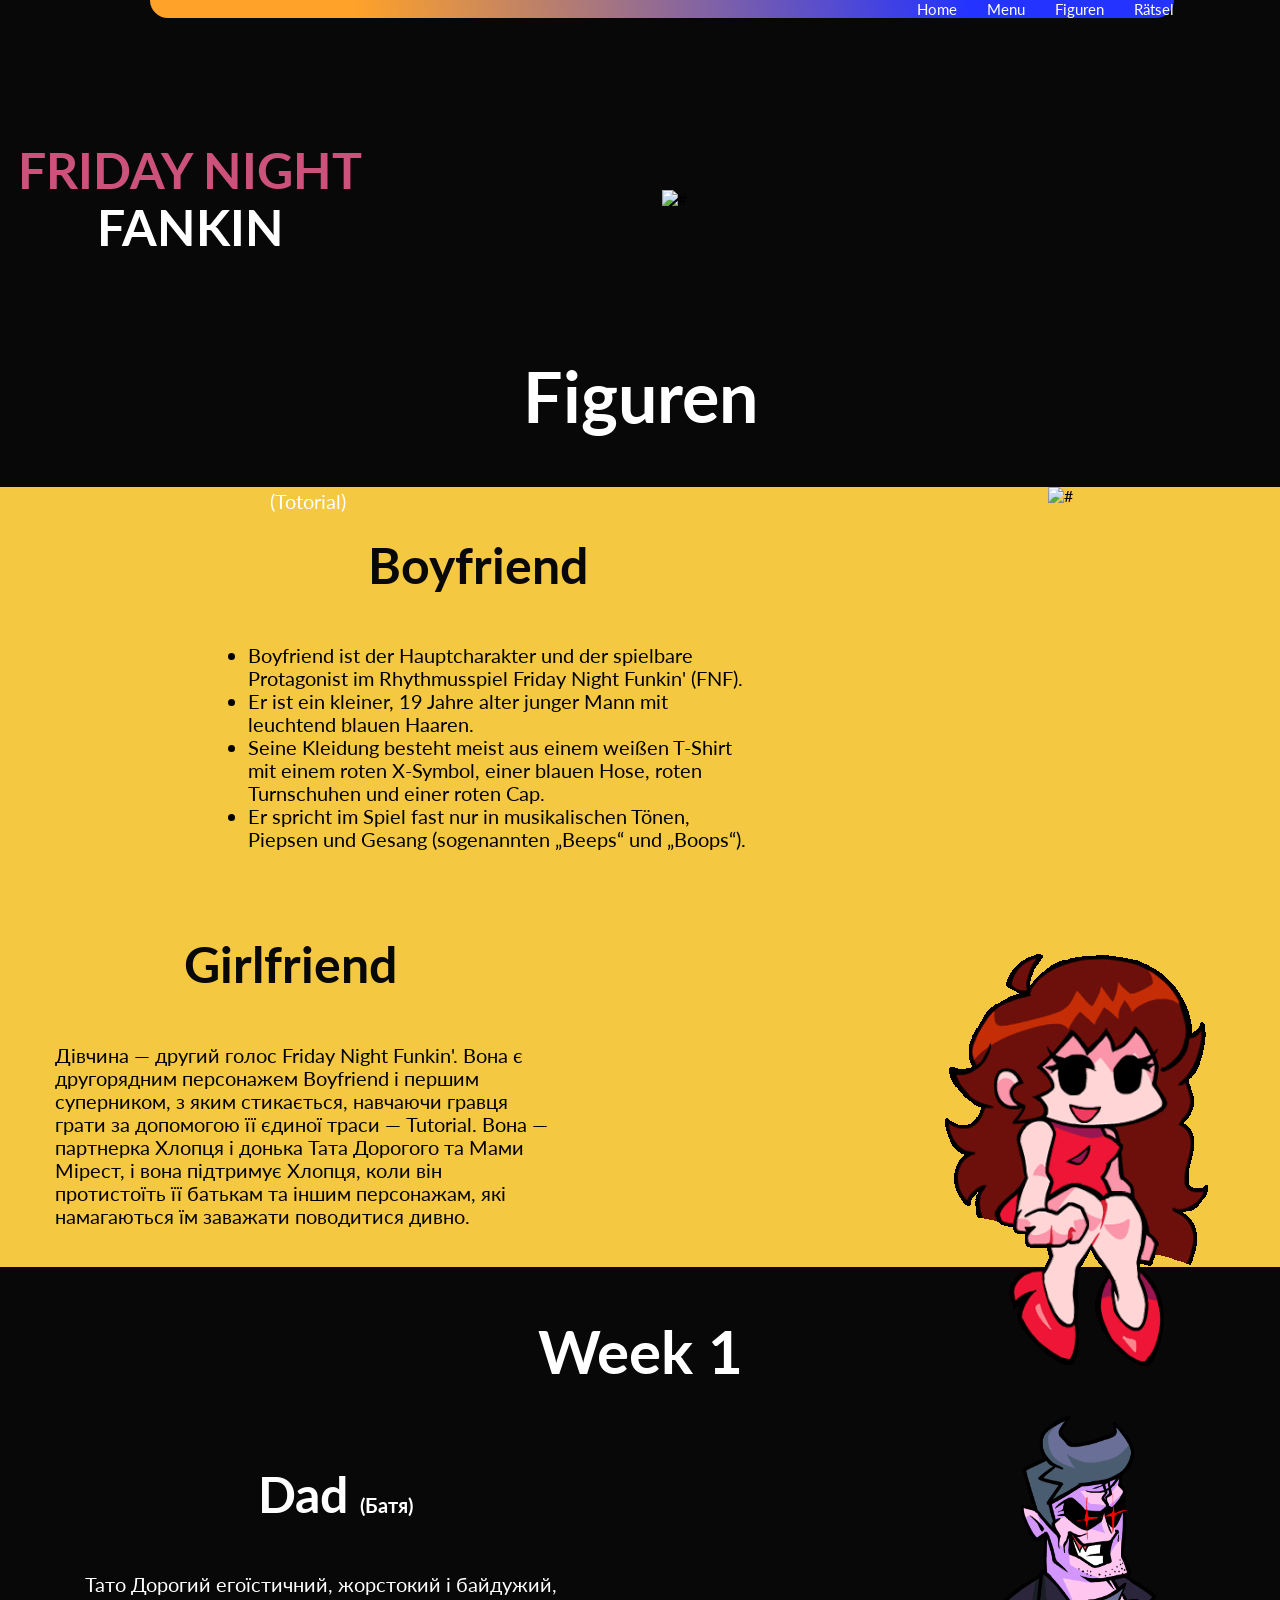
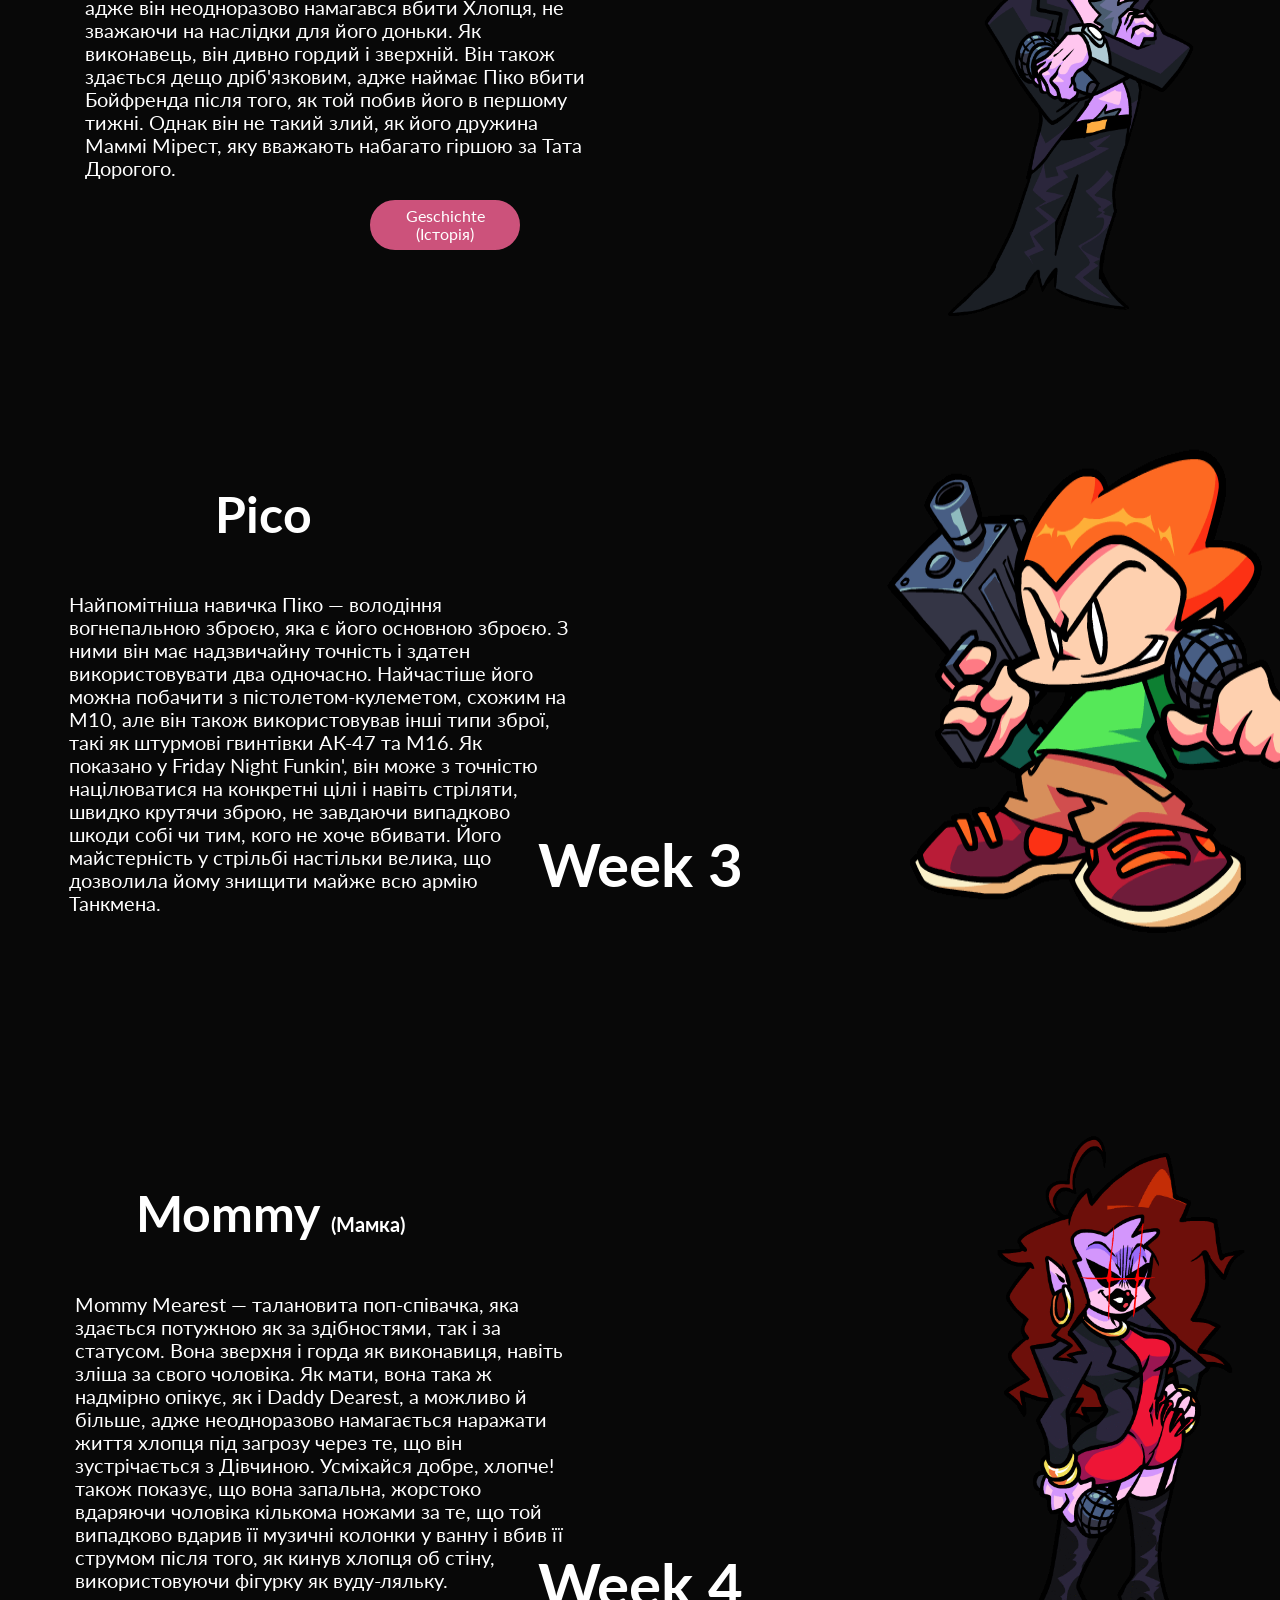
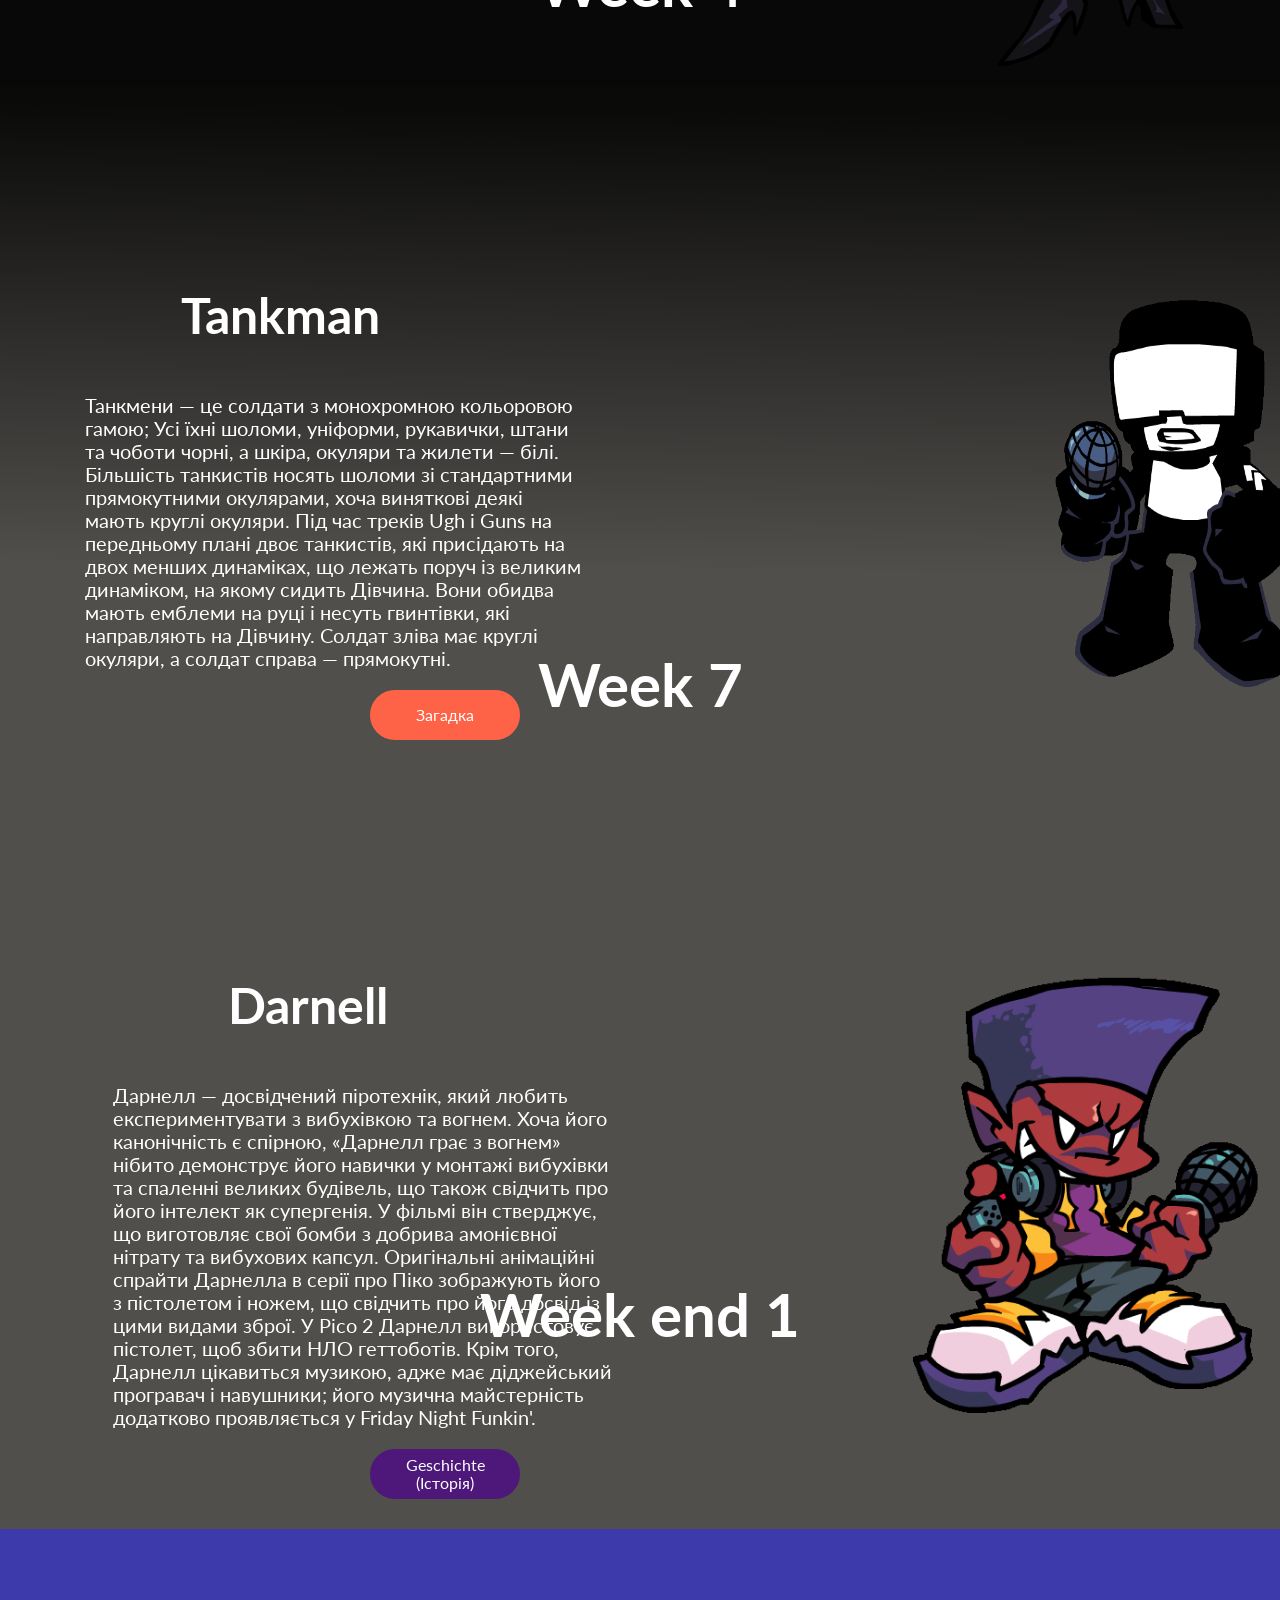
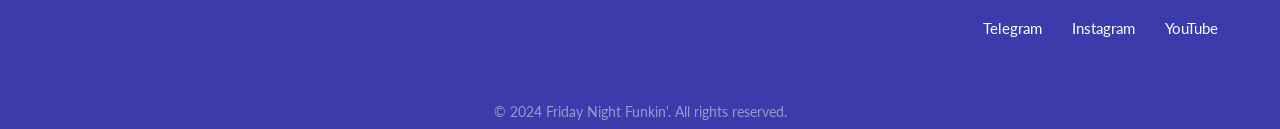
==== index.html @ ba5d9f7e "first commit" ====
<!DOCTYPE html>
<html lang="en">

<head>
  <meta charset="UTF-8">
  <meta name="viewport" content="width=device-width, initial-scale=1.0">
  <title>FNF</title>
  <link rel="stylesheet" href="https://cdnjs.cloudflare.com/ajax/libs/modern-normalize/3.0.1/modern-normalize.css"
    integrity="sha512-gnAN+RgTMylunXI7AMg+PtcUGpKZFkZJoFIkAWvdPFRrFJz3p2tx4+9xbjILRfN7CzoViMgS8vSf06fSQzWZjA=="
    crossorigin="anonymous" referrerpolicy="no-referrer">
  <link rel="stylesheet" href="style.css">
  <link rel="icon"
    href="img/Gfboombox - Girlfriend - Funkipedia, the Friday Night Funkin' wiki_files/GirlfriendIcon.png">
  <link rel="preconnect" href="https://fonts.googleapis.com">
  <link rel="preconnect" href="https://fonts.gstatic.com" crossorigin>
  <link
    href="https://fonts.googleapis.com/css2?family=Lato:ital,wght@0,100;0,300;0,400;0,700;0,900;1,100;1,300;1,400;1,700;1,900&display=swap"
    rel="stylesheet">
  <link rel="preconnect" href="https://fonts.googleapis.com">
  <link rel="preconnect" href="https://fonts.gstatic.com" crossorigin>
</head>

<body>
  <main>
    <img
      src="https://thumb.wikimedia.org/wikipedia/en/thumb/d/d2/Friday_Night_Funkin%27_logo.svg/250px-Friday_Night_Funkin%27_logo.svg.png?utm_source=en.wikipedia.org&utm_campaign=parser&utm_content=thumbnail"
      alt="" width="150px">
    <nav>
      <ul class="menu">
        <li><a href="#!">Home</a></li>
        <li><a href="#!">Menu</a></li>
        <li><a href="#!">Figuren</a></li>
        <li><a href="#!">Rätsel</a></li>
      </ul>
    </nav>
  </main>

  <header>
    <section class="sec1">
      <div>
        <h1><span>FRIDAY NIGHT</span> <br>FANKIN</h1>
        <p>(Totorial)</p>
      </div>
      <img src="https://i.pinimg.com/736x/4a/98/b3/4a98b312bff488c0f1301dca847290d3.jpg" alt="#">
    </section>
    <h2 class="hh2">Figuren</h2>
    <section class="sec2">
      <div>
        <h3>Boyfriend</h3>
        <ul>
          <li>Boyfriend ist der Hauptcharakter und der spielbare Protagonist im Rhythmusspiel Friday Night Funkin'
            (FNF).</li>
          <li>Er ist ein kleiner, 19 Jahre alter junger Mann mit leuchtend blauen Haaren.</li>
          <li>Seine Kleidung besteht meist aus einem weißen T-Shirt mit einem roten X-Symbol, einer blauen Hose, roten
            Turnschuhen und einer roten Cap.</li>
          <li>Er spricht im Spiel fast nur in musikalischen Tönen, Piepsen und Gesang (sogenannten „Beeps“ und „Boops“).
          </li>
        </ul>
      </div>
      <img src="https://i.pinimg.com/originals/0d/db/f0/0ddbf05b19a7dd3d62a150735cc78f16.gif" alt="#">
    </section>
    <section class="girl">
      <div>
        <h3> Girlfriend</h3>
        <p>Дівчина — другий голос Friday Night Funkin'.
          Вона є другорядним персонажем Boyfriend і першим суперником,
          з яким стикається, навчаючи гравця грати за допомогою її єдиної траси —
          Tutorial. Вона — партнерка Хлопця і донька Тата Дорогого та Мами Мірест, і вона підтримує
          Хлопця, коли він протистоїть її батькам та іншим персонажам, які намагаються їм заважати поводитися дивно.</p>
      </div>
      <img src="img/Gfboombox - Girlfriend - Funkipedia, the Friday Night Funkin' wiki_files/300px-GFSpaghettiIdle.gif"
        alt="#">
    </section>
    <h2 class="hh22">Week 1</h2>
    <section class="sec3">
      <div>
        <h3> Dad <span>(Батя)</span></h3>
        <p>Тато Дорогий егоїстичний, жорстокий і байдужий, адже він неодноразово намагався вбити Хлопця,
          не зважаючи на наслідки для його доньки. Як виконавець, він дивно гордий і зверхній. Він також здається дещо
          дріб'язковим, адже наймає Піко вбити Бойфренда після того, як той побив його в першому тижні. Однак він не
          такий злий,
          як його дружина Маммі Мірест, яку вважають набагато гіршою за Тата Дорогого. </p>
        <button id="open">Geschichte <br>(Історія)</button>
      </div>
      <img src="img/Daddy_Dearest,_the_ex-rockstar.gif" alt="#">
    </section>

    <section class="sec4">
      <h2>Week 3</h2>
      <div>
        <h3>Pico</h3>
        <p>Найпомітніша навичка Піко — володіння вогнепальною зброєю, яка є його основною зброєю.
          З ними він має надзвичайну точність і здатен використовувати два одночасно. Найчастіше його можна
          побачити з пістолетом-кулеметом, схожим на M10, але він також використовував інші типи зброї, такі як
          штурмові гвинтівки АК-47 та М16. Як показано у Friday Night Funkin', він може з точністю націлюватися на
          конкретні цілі і навіть стріляти, швидко крутячи зброю, не завдаючи випадково шкоди собі чи тим, кого не хоче
          вбивати.
          Його майстерність у стрільбі настільки велика, що дозволила йому знищити майже всю армію Танкмена.</p>
      </div>
      <img src="img/Pico_Newgrounds.gif" alt="#">
    </section>
    <section class="sec5">
      <h2>Week 4</h2>
      <div>
        <h3> Mommy <span>(Мамка)</span></h3>
        <p>Mommy Mearest — талановита поп-співачка, яка здається потужною як за здібностями, так і за статусом.
          Вона зверхня і горда як виконавиця, навіть зліша за свого чоловіка. Як мати, вона така ж надмірно опікує,
          як і Daddy Dearest, а можливо й більше, адже неодноразово намагається наражати життя хлопця під загрозу через
          те,
          що він зустрічається з Дівчиною. Усміхайся добре, хлопче! також показує, що вона запальна, жорстоко вдаряючи
          чоловіка кількома ножами за те, що той випадково вдарив її музичні колонки
          у ванну і вбив її струмом після того, як кинув хлопця об стіну, використовуючи фігурку як вуду-ляльку.</p>
      </div>
      <img src="img/The_Mom.gif" alt="#">
    </section>

    <section class="sec6">
      <h2>Week 7</h2>
      <div>
        <h3>Tankman</h3>
        <p>Танкмени — це солдати з монохромною кольоровою гамою; Усі їхні шоломи, уніформи, рукавички, штани та
          чоботи чорні, а шкіра, окуляри та жилети — білі. Більшість танкистів носять шоломи зі стандартними
          прямокутними
          окулярами, хоча виняткові деякі мають круглі окуляри.

          Під час треків Ugh і Guns на передньому плані двоє танкистів, які присідають на двох менших динаміках, що
          лежать
          поруч із великим динаміком, на якому сидить Дівчина. Вони обидва мають емблеми на руці і
          несуть гвинтівки, які направляють на Дівчину. Солдат зліва має круглі окуляри, а солдат справа — прямокутні.
        </p>
        <button id="open2">Загадка</button>
      </div>
      <img src="img/tankman.gif" alt="#">
    </section>

    <section class="sec7">
      <h2>Week end 1</h2>
      <div>
        <h3>Darnell</h3>
        <p>Дарнелл — досвідчений піротехнік, який любить експериментувати з вибухівкою та вогнем.
          Хоча його канонічність є спірною, «Дарнелл грає з вогнем» нібито демонструє його навички у монтажі
          вибухівки та спаленні великих будівель, що також свідчить про його інтелект як супергенія.
          У фільмі він стверджує, що виготовляє свої бомби з добрива амонієвної нітрату та вибухових капсул.

          Оригінальні анімаційні спрайти Дарнелла в серії про Піко зображують його з пістолетом і ножем,
          що свідчить про його досвід із цими видами зброї. У Pico 2 Дарнелл використовує пістолет, щоб збити НЛО
          геттоботів.
          Крім того, Дарнелл цікавиться музикою, адже має діджейський програвач і навушники; його музична майстерність
          додатково
          проявляється у Friday Night Funkin'.</p>
        <button id="open3">Geschichte <br>(Історія)</button>
      </div>
      <img src="img/Darnell_idle.gif" alt="#">
    </section>

    <button class="btn11" id="open4"><img src="	https://cdn-icons-png.flaticon.com/512/513/513192.png" alt="Telafon" width="50px"></button>
  </header>

  <footer>
    <div class="footer">
      <img
      src="https://thumb.wikimedia.org/wikipedia/en/thumb/d/d2/Friday_Night_Funkin%27_logo.svg/250px-Friday_Night_Funkin%27_logo.svg.png?utm_source=en.wikipedia.org&utm_campaign=parser&utm_content=thumbnail"
      alt="" width="120px">
      <nav><a href="https://t.me/Atem02">Telegram</a>
      <a href="https://www.instagram.com/art._.gitar/">Instagram</a>
      <a href="https://www.youtube.com/@Art-gitar">YouTube</a></nav>
      <p>© 2024 Friday Night Funkin'. All rights reserved.</p>
    </div>
  </footer>

  <div class="modal" id="modal">
    <button class="butX" id="close"><img src="img/x.png" alt="#"></button>
    <h3>Geschichte</h3>
    <p>Daddy Dearest erfährt, dass seine Tochter Girlfriend kurz davor war, mit
      ihrem neuen Freund Boyfriend Sex zu haben. Allerdings billigt er nicht, dass die beiden zusammen sind,
      also stoppt er sie, bevor sie miteinander ausgehen können. Als ehemaliger Rockstar fordert er Boyfriend
      zu einem Rap-Battle heraus, das dieser sofort annimmt. Der Vater wird schließlich besiegt, und das Paar verlässt
      die Hauptbühne. Doch Daddy Dearests böswillige Absichten hören dort nicht auf, denn in Woche 3 engagiert er Pico,
      Nene und Darnell als Auftragskiller und befiehlt ihnen, Boyfriend als Rache für seine Niederlage zu töten.
      Allerdings gab er ihnen nur den Standort ihres Ziels, ohne ihnen zu sagen, wen sie töten mussten. Pico geht zum
      Ort,
      und zu seiner Überraschung stellt sich heraus, dass das Ziel Boyfriend ist, sein Ex-Freund. Anstatt seiner Aufgabe
      zu folgen, beschließt Pico, mit Boyfriend zu rap-Battlen, so wie sie es früher getan haben.
      In Woche 5 sind Freund und Freundin ins Einkaufszentrum gegangen, um den Weihnachtsmann im Einkaufszentrum zu
      treffen.
      Daddy Dearest erfährt diese Nachricht und nimmt den Weihnachtsmann im Einkaufszentrum als Geisel, um ihn daran zu
      hindern, zu petzen, und nimmt seinen Thron für sich und seine Frau Mommy Mearest an sich. [6] Als das Duo ankommt,
      fordern Daddy Dearest und seine Frau Boyfriend erneut zu einem weiteren Rap-Battle heraus, bevor sie schließlich
      durch Monster als Boyfriends Gegner ersetzt werden.

      In Woche 6 fängt Daddy Dearest Freund und Freundin in ein Dating-Spiel, während sie zusammen abhängen, vermutlich
      als
      ein weiterer Mordversuch auf Boyfriend. Spirit enthüllt außerdem, dass Daddy Dearest ihn vor einigen Jahren im
      Spiel
      gefangen hat und viele andere Menschen auf ähnliche Weise leiden ließ. Aus diesem Grund schwört er, aus dem Spiel
      auszusteigen und die Körper von Freund und Freundin "auszuleihen", um sich an Daddy Dearest zu rächen und alle
      anderen
      zu rächen, die mit ihm festsitzen.

      Kurz vor den Ereignissen von Woche 7 tricksen Daddy Dearest und Mommy Mearest Boyfriend und Girlfriend
      aus, damit sie in einen Urlaub fliegen, was sich als ein weiterer Versuch herausstellt, Boyfriend zu eliminieren.
      Das Flugzeug stürzt jedoch nach den Ereignissen eines unbenannten kommenden Levels ab, und Freund und Freundin
      landen
      auf dem Schlachtfeld der Panzerfahrer. Es stellte sich heraus, dass Freund und Freundin die ganze Zeit Tracker bei
      sich
      hatten, sodass die Eltern sicher sein konnten, dass Boyfriend bei dem Unfall gestorben ist, und um sicherzugehen,
      schickten
      die Eltern Pico, Nene und Darnell erneut, diesmal um zu bestätigen, dass Boyfriend gestorben war. Als das Trio am
      Ort ankommt,
      freuen sich Darnell und Nene, dass Boyfriend noch lebt, damit sie die Sache selbst beenden können. Doch genau wie
      in Woche
      3 stoppt Pico sie und verstößt gegen seinen Job, indem er diesmal Boyfriend rettet, während er während Stress auf
      die Panzermannsarmee schießt. Deshalb bezahlt Daddy Dearest die Auftragskiller überhaupt nicht. Später beobachtet
      er
      sie in der Ferne während Wochenende 1, unsichtbar während des Levels.
    </p>
    <button class="btn" id="open1">Überstzen</button>
  </div>


  <div class="modal1" id="modal1">
    <button class="butX1" id="close1"><img src="img/x.png" alt="#"></button>
    <h3>Історія</h3>
    <p>Тато Дорогий дізнається, що його донька, Дівчина, збиралася зайнятися сексом
      зі своїм новим хлопцем, Бойфрендом. Однак він не схвалює їхні стосунки, тому зупиняє їх, перш
      ніж вони встигають завести стосунки. Будучи колишнім рок-зіркою, він викликає Хлопця на реп-батл,
      який той одразу приймає. Батько зрештою зазнає поразки, і пара залишає Головну сцену. Однак злі наміри
      Тата Дорогого на цьому не закінчуються, адже на третьому тижні він наймає Піко, Нене і Дарнелла як найманих
      вбивць і наказує їм убити Бойфренда як помсту за його поразку. Однак він лише дав їм місцезнаходження цілі,
      не сказавши, кого треба вбити. Піко приходить на місце, і на його подив виявляється, що ціллю виявляється
      Бойфренд,
      його колишній хлопець. Замість того, щоб виконати завдання, Піко вирішує реп-батл з Boyfriend, як вони робили в
      молодості.
      На п'ятому тижні хлопець і дівчина пішли до торгового центру, щоб зустрітися з Сантою. Тато Дорогий
      дізнається про це і тримає Торгового Санту в заручниках, щоб зупинити його від стукачів, забираючи його
      трон для себе та своєї дружини, Мами Мірест. [6] Коли дует прибуває, Дедді Дирест і його дружина знову кидають
      виклик Бойфренду на ще один реп-батл, перш ніж їх зрештою замінює Монстр як суперника Бойфренда.
      На 6-му тижні Daddy Dearest затягує хлопця і дівчину у гру знайомств, поки вони проводять час разом,
      ймовірно, як ще одну спробу вбивства хлопця. Дух також розкриває, що кілька років тому Дедді Діарест загнав його в
      гру і
      змусив багатьох інших страждати подібним чином. З цієї причини він клянеться вийти з гри і «позичити» тіла Хлопця
      і Дівчини,
      щоб помститися Тата Дорогому і помститися за всіх інших, хто з ним залишився.
      Безпосередньо перед подіями 7-го тижня Тато Дорогий і Мама Найменша обманом змушують Хлопця і Дівчину сісти на
      літак у
      відпустку, що виявляється ще однією спробою позбутися Хлопця. Однак літак розбивається після подій неназваного
      майбутнього
      рівня, і Хлопець з дівчиною приземляються на поле бою Танкменів. Виявилося, що Хлопець і Дівчина весь час мали
      трекери,
      тож батьки могли бути впевнені, що Хлопець загинув у аварії, і для впевненості батьки знову відправили Піко, Нене
      і Дарнелла,
      цього разу щоб підтвердити, що Хлопець загинув. Коли трійця прибуває на місце, Дарнелл і Нене радіють, побачивши,
      що Хлопець
      живий, щоб завершити справу самостійно. Однак, як і на третьому тижні, Піко зупиняє їх і йде проти своєї роботи,
      цього разу
      рятуючи Хлопця, стріляючи по армії танкистів під час стресу. Через це Дорогий Тато взагалі не платить найманим
      вбивцям.
      Пізніше він спостерігає за ними вдалині під час WeekendEnd 1, не помічаючи під час рівня.
    </p>
  </div>

  <div class="modal2" id="modal2">
    <button class="butX2" id="close2"><img src="img/x.png" alt="#"></button>
    <h3>Загадки</h3>

    <p>Коли зробили цю ігру?</p>

    <div class="card">
      <div class="card__inner">
        <div class="card__front">
          <h2>2018</h2>
        </div>

        <div class="card__back">

        </div>
      </div>
    </div>

    <div class="card2">
      <div class="card__inner2">
        <div class="card__front2">
          <h2>2019</h2>
        </div>

        <div class="card__back2">

        </div>
      </div>
    </div>

    <div class="card3">
      <div class="card__inner3">
        <div class="card__front3">
          <h2>2020</h2>
        </div>

        <div class="card__back3">

        </div>
      </div>
    </div>

    <div class="card4">
      <div class="card__inner4">
        <div class="card__front4">
          <h2>липня</h2>
        </div>

        <div class="card__back4">

        </div>
      </div>
    </div>

    <div class="card5">
      <div class="card__inner5">
        <div class="card__front5">
          <h2>жовтня</h2>
        </div>

        <div class="card__back5">

        </div>
      </div>
    </div>
    <div class="card6">
      <div class="card__inner6">
        <div class="card__front6">
          <h2>квітня</h2>
        </div>

        <div class="card__back6">

        </div>
      </div>
    </div>

    <div class="card7">
      <div class="card__inner7">
        <div class="card__front7">
          <h2>16</h2>
        </div>

        <div class="card__back7">

        </div>
      </div>
    </div>

    <div class="card8">
      <div class="card__inner8">
        <div class="card__front8">
          <h2>9</h2>
        </div>

        <div class="card__back8">

        </div>
      </div>
    </div>
    <div class="card9">
      <div class="card__inner9">
        <div class="card__front9">
          <h2>5</h2>
        </div>

        <div class="card__back9">

        </div>
      </div>
    </div>
  </div>


  <div class="modal3" id="modal3">
    <button class="butX2" id="close3"><img src="img/x.png" alt="#"></button>
    <h3>Загадки</h3>
    <p></p>
  </div>


<div class="modal4" id="modal4">
    <button class="butX2" id="close4"><img src="img/x.png" alt="#"></button>
    <h3>Forma</h3>
    <form action="#">
      <input type="text" placeholder="Name">
      <input type="email" placeholder="Email">
      <input type="text" placeholder="Nummer">
      <input type="text" placeholder="Message" style="height: 100px;">
      <input type="reset" value="Reset" class="btn17" width="50px">
      <button type="button" class="btn18">Send</button>
    </form>
  </div>



  <script src="main.js"></script>
</body>

</html>
---- style.css ----
:root {
  --color-schwarz-: rgb(8, 8, 8);
  --color-blau-: rgb(7, 7, 210);
  --color-weiß-: rgb(255, 255, 255);
  --color-rot-: tomato;
  --color-rot2-: #ff0400;
  --color-rosa-: rgb(204, 82, 123);
  --color-gelb-: #F5C842;
  --color-grau-: #514f4c;
  --color-lila-: rgb(77, 24, 121);
  --color-grin-: chartreuse;
  --color-blau2-:#33308fba;
  --color-blau3-: #3D3AAB;
  --color-hellgrau-: rgba(246, 245, 239, 0.5);
}

body {
  background-color: var(--color-schwarz-);
  font-family: "Lato", sans-serif;
}

/* товщина скролбара */
body::-webkit-scrollbar {
  width: 15px;
  height: 80px;
}

/* фон скролбара */
body::-webkit-scrollbar-track {
  background: var(--color-rot2-);
  border-radius: 10px;
}

/* повзунок */
body::-webkit-scrollbar-thumb {
  background: #888;
  border-radius: 10px;
}

/* повзунок при наведенні */
body::-webkit-scrollbar-thumb:hover {
  background: #555;
}

main {
  display: flex;
  justify-content: center;
  gap: 600px;
  align-items: center;
  position: fixed;
  background-color: var(--color-blau-);
  border-bottom-right-radius: 40px;
  border-bottom-left-radius: 40px;
  width: 80%;
  margin-left: 150px;
  z-index: 997;
  animation: mut 1.2s ease;
  background: linear-gradient(261.69deg, #2433ff 20%, #FFA229 80%);
}

@keyframes mut {
  0% {
    transform: translateY(-100px);
  }

  100% {
    transform: translateY(0px);
  }
}

.menu {
  display: flex;
  justify-content: center;
  align-items: center;
  gap: 30px;
  margin: 0 auto;
  list-style: none;
}

.menu li {
  transition: background-position-x 0.9s linear;
  text-align: center;
}

a {
  font-size: 15px;
  color: var(--color-weiß-);
  text-decoration: none;
  transition: all 0.45s;
}

a:hover {
  color: var(--color-rot-);
  border-bottom: solid 2px;
}

main img {
  animation: herz 1s infinite;
}


@keyframes herz {
  0% {
    transform: scale(1);
  }

  80% {
    transform: scale(0.9);
  }

  100% {
    transform: scale(1);
  }
}

.sec1 {
  display: flex;
  justify-content: center;
  align-items: center;
  gap: 200px;
  position: relative;
  top: 100px;
}

.sec1 h1 {
  color: var(--color-weiß-);
  text-align: center;
  font-weight: 700;
  font-style: Bold;
  font-size: 50px;
}

.sec1 span {
  color: var(--color-rosa-);
}

.sec1 img {
  width: 700px;
  position: relative;
  left: 100px;
}

.sec1 p {
  color: var(--color-weiß-);
  position: absolute;
  left: 270px;
  top: 370px;
  font-size: 20px;
}

.hh2 {
  color: var(--color-weiß-);
  font-size: 70px;
  text-align: center;
  position: relative;
  top: 100px;
}

.sec2 {
  display: flex;
  justify-content: center;
  align-items: top;
  gap: 300px;
  background-color: var(--color-gelb-);
  margin-top: 150px;
  font-family: var(--font-lato-a-);
  /*background: linear-gradient(261.69deg, #FF5924 12.12%, #FFA229 86.72%);*/
}

.sec2 h3 {
  font-size: 50px;
  color: var(--color-schwarz-);
  font-weight: 700;
  text-align: center;
}

.sec2 li {
  width: 500px;
  font-size: 20px;
}

.girl {
  width: 100%;
  height: 400px;
  background-color: var(--color-gelb-);
  display: flex;
  justify-content: center;
  align-items: center;
  gap: 340px;
}

.girl img {
  width: 300px;
  position: relative;
  top: 90px;
}

.girl h3 {
  font-size: 50px;
  color: var(--color-schwarz-);
  font-weight: 700;
  text-align: center;
  margin-left: -60px;
}

.girl p {
  width: 500px;
  font-size: 20px;
  margin-right: 30px;

}

.sec3 {
  display: flex;
  justify-content: center;
  align-items: top;
  gap: 360px;
  height: 500px;
  position: relative;
  bottom: 20px;
}

.hh22 {
  color: var(--color-weiß-);
  font-size: 60px;
  text-align: center;
}

.sec3 img {
  width: 250px;
}

.sec3 h3 {
  color: var(--color-weiß-);
  font-size: 50px;
  font-weight: 700;
  text-align: center;
}

.sec3 span {
  font-size: 20px;
}

.sec3 p {
  color: var(--color-weiß-);
  width: 500px;
  font-size: 20px;
}

.sec3 button {
  position: absolute;
  left: 370px;
  width: 150px;
  height: 50px;
  border-radius: 50px;
  border: solid 3px;
  border-color: var(--color-rosa-);
  background-color: var(--color-rosa-);
  color: var(--color-weiß-);
  transition: 0.6s;
}

.sec3 button:hover {
  border-color: var(--color-gelb-);
  background-color: var(--color-schwarz-);
  transform: scale(1.1);
}

.sec4 {
  display: flex;
  justify-content: center;
  align-items: op;
  gap: 300px;
  margin-top: 100px;
}

.sec4 h2 {
  position: absolute;
  top: 2380px;
  color: var(--color-weiß-);
  font-size: 60px;
  text-align: center;
}

.sec4 h3 {
  color: var(--color-weiß-);
  font-size: 50px;
  font-weight: 700;
  text-align: center;
}

.sec4 p {
  color: var(--color-weiß-);
  width: 500px;
  font-size: 20px;
  margin-left: 110px;
}

.sec5 {
  display: flex;
  justify-content: center;
  align-items: op;
  gap: 300px;
  margin-top: 200px;
}

.sec5 h2 {
  position: absolute;
  top: 3100px;
  color: var(--color-weiß-);
  font-size: 60px;
  text-align: center;
}

.sec5 h3 {
  color: var(--color-weiß-);
  font-size: 50px;
  font-weight: 700;
  text-align: center;
}

.sec5 p {
  color: var(--color-weiß-);
  width: 500px;
  font-size: 20px;
  margin-left: 110px;
}

.sec5 span {
  font-size: 20px;
}

.sec5 img {
  width: 250px;
}

.sec5 div {
  margin-right: 50px;
  position: relative;
  right: 70px;
}

.sec6 {
  display: flex;
  justify-content: center;
  align-items: top;
  gap: 300px;
  margin-top: 20px;
  background-color: rgb(63, 64, 65);
  background: linear-gradient(180.69deg, #0a0a09 5%, #514f4c 80%);
  height: 600px;
}

.sec6 h2 {
  position: absolute;
  top: 3800px;
  color: var(--color-weiß-);
  font-size: 60px;
  text-align: center;
  width: 500px;
}

.sec6 h3 {
  color: var(--color-weiß-);
  font-size: 50px;
  font-weight: 700;
  text-align: center;
}

.sec6 p {
  color: var(--color-weiß-);
  width: 500px;
  font-size: 20px;
  margin-left: 110px;
}

.sec6 img {
  width: 250px;
  margin-top: 200px;
}

.sec6 div {
  margin-right: 170px;
  margin-top: 150px;
  position: static;
}

.sec6 button {
  position: absolute;
  left: 370px;
  width: 150px;
  height: 50px;
  border-radius: 50px;
  border: solid 3px;
  border-color: var(--color-rot-);
  background-color: var(--color-rot-);
  color: var(--color-weiß-);
  transition: 0.6s;
}

.sec6 button:hover {
  border-color: var(--color-gelb-);
  background-color: var(--color-grau-);
  transform: scale(1.1);
}

.sec7 {
  display: flex;
  justify-content: center;
  align-items: center;
  padding-top: 240px;
  padding-bottom: 50px;
  gap: 300px;
  background-color: #514f4c;
  padding-bottom: 80px;
}

.sec7 h2 {
  position: absolute;
  top: 4430px;
  color: var(--color-weiß-);
  font-size: 60px;
  text-align: center;
  width: 500px;
}

.sec7 h3 {
  color: var(--color-weiß-);
  font-size: 50px;
  font-weight: 700;
  text-align: center;
}

.sec7 p {
  color: var(--color-weiß-);
  width: 500px;
  font-size: 20px;
  margin-left: 110px;
}

.sec7 img {
  height: 450px;
}

.sec7 button {
  position: absolute;
  left: 370px;
  width: 150px;
  height: 50px;
  border-radius: 50px;
  border: solid 3px;
  border-color: var(--color-lila-);
  background-color: var(--color-lila-);
  color: var(--color-weiß-);
  transition: 0.6s;
}

.sec7 button:hover {
  border-color: var(--color-blau-);
  transform: scale(1.1);
  background-color: var(--color-grau-);
}

.btn11 {
  position: fixed;
  left: 1420px;
  top: 600px;
  width: 65px;
  height: 65px;
  border-radius: 50px;
  border: solid 3px;
  border-color:var(--color-blau2-);
  background-color: var(--color-blau2-);
  color: var(--color-weiß-);
  transition: 0.6s;
}

.btn11:hover {
  border-color: var(--color-blau2-);
  background-color: rgba(0, 0, 0, 0.062);
  transform: scale(1.1);
}

.btn11 img {
  position: relative;
  top: 1px;
  left: -1px;
}

.footer {
  display: flex;
  justify-content: center;
  align-items: center;
  gap: 800px;
  background-color: var(--color-blau3-);
  height: 200px;
}

.footer p {
  position: absolute;
 margin-top: 180px;
  text-align: center;
color: var(--color-hellgrau-);
font-weight: 400;
font-size: 14px;
line-height: 118%;
letter-spacing: 3%;
}

.footer nav{
display: flex;
  justify-content: center;
  align-items: center;
  gap: 30px;
}





.modal {
  display: none;
  padding-left: 50px;
  width: 570px;
  padding-bottom: 10px;
  position: fixed;
  z-index: 997;
  top: 120px;
  left: 480px;
  height: 522px;
  border-radius: 40px;
  background-color: var(--color-blau-);
  overflow: auto;
}

/* товщина скролбара */
.modal::-webkit-scrollbar {
  width: 8px;
  height: 80px;
}

/* фон скролбара */
.modal::-webkit-scrollbar-track {
  background: var(--color-blau-);
  border-radius: 50px;
}

/* повзунок */
.modal::-webkit-scrollbar-thumb {
  background: #888;
  border-radius: 10px;
}

/* повзунок при наведенні */
.modal::-webkit-scrollbar-thumb:hover {
  background: #555;
}

.butX {
  background: none;
  border: none;
  position: relative;
  left: 465px;
  top: 20px;
  transition: 0.2s;
}

.butX:hover {
  transform: scale(1.1);
}

.modal p {
  color: var(--color-weiß-);
  font-size: 18px;
  position: relative;
  right: 20px;
  top: 5px;
}

.modal h3 {
  color: var(--color-weiß-);
  font-size: 25px;
  text-align: center;
  position: relative;
  right: 20px;
}

.btn {
  background-color: var(--color-rot-);
  color: var(--color-weiß-);
  border-radius: 20px;
  width: 100px;
  height: 30px;
  border: solid var(--color-rot-);
  position: relative;
  left: 190px;
  transition: 0.6s;
}

.btn:hover {
  transform: scale(1.1);
  border: solid var(--color-gelb-);
  background-color: var(--color-blau-);
}

.modal1 {
  display: none;
  padding-left: 50px;
  width: 570px;
  position: fixed;
  z-index: 999;
  top: 120px;
  left: 480px;
  height: 522px;
  border-radius: 40px;
  background-color: var(--color-blau-);
  overflow: auto;
}

/* товщина скролбара */
.modal1::-webkit-scrollbar {
  width: 8px;
  height: 80px;
}

/* фон скролбара */
.modal1::-webkit-scrollbar-track {
  background: var(--color-blau-);
  border-radius: 50px;
}

/* повзунок */
.modal1::-webkit-scrollbar-thumb {
  background: #888;
  border-radius: 10px;
}

/* повзунок при наведенні */
.modal1::-webkit-scrollbar-thumb:hover {
  background: #555;
}

.butX1 {
  background: none;
  border: none;
  position: relative;
  left: 465px;
  top: 20px;
  transition: 0.2s;
}

.butX1:hover {
  transform: scale(1.1);
}

.modal1 p {
  color: var(--color-weiß-);
  font-size: 18px;
  position: relative;
  right: 20px;
  top: 5px;
}

.modal1 h3 {
  color: var(--color-weiß-);
  font-size: 25px;
  text-align: center;
  position: relative;
  right: 20px;
}

.modal2 {
  display: none;
  padding-left: 50px;
  width: 570px;
  position: fixed;
  z-index: 999;
  top: 120px;
  left: 480px;
  height: 522px;
  border-radius: 40px;
  background-color: var(--color-rot2-);
}

.butX2 {
  background: none;
  border: none;
  position: relative;
  left: 465px;
  top: 20px;
  transition: 0.2s;
}

.butX2:hover {
  transform: scale(1.1);
}

.modal2 p {
  color: var(--color-weiß-);
  font-size: 18px;
  position: relative;
  right: 20px;
  top: 5px;
  text-align: center;
}

.modal2 h3 {
  color: var(--color-weiß-);
  font-size: 25px;
  text-align: center;
  position: relative;
  right: 20px;
}

.card {
  width: 100px;
  height: 100px;
  perspective: 800px;
  margin-top: 0px;
  margin-left: 0px;
}

.card__inner {
  width: 100%;
  height: 100%;
  position: relative;
  transform-style: preserve-3d;
  transition: transform 1s;
}

.card__front,
.card__back {
  width: 100%;
  height: 100%;
  border-radius: 30px;
  position: absolute;
  padding-top: 7px;
  backface-visibility: hidden;
  text-align: center;
  font-size: 20px;
}

.card__front {
  background-color: var(--color-gelb-);
}

.card__back {
  background-color: var(--color-rot-);
  transform: rotateY(180deg);
}

.card:hover .card__inner {
  transform: rotateY(180deg);
}

.card2 {
  width: 100px;
  height: 100px;
  perspective: 800px;
  margin-top: 0px;
  margin-left: 0px;
  position: absolute;
  top: 146px;
  left: 240px;
}

.card__inner2 {
  width: 100%;
  height: 100%;
  position: relative;
  transform-style: preserve-3d;
  transition: transform 1s;
}

.card__front2,
.card__back2 {
  width: 100%;
  height: 100%;
  border-radius: 30px;
  position: absolute;
  backface-visibility: hidden;
  text-align: center;
  font-size: 20px;
  padding-top: 7px;
}

.card__front2 {
  background-color: var(--color-gelb-);
}

.card__back2 {
  background-color: var(--color-rot-);
  transform: rotateY(180deg);
}

.card2:hover .card__inner2 {
  transform: rotateY(180deg);
}

.card3 {
  width: 100px;
  height: 100px;
  perspective: 800px;
  margin-top: 0px;
  margin-left: 90px;
  position: absolute;
  top: 146px;
  left: 330px;
}

.card__inner3 {
  width: 100%;
  height: 100%;
  position: relative;
  transform-style: preserve-3d;
  transition: transform 1s;
}

.card__front3,
.card__back3 {
  width: 100%;
  height: 100%;
  border-radius: 30px;
  position: absolute;
  backface-visibility: hidden;
  text-align: center;
  font-size: 20px;
  padding-top: 7px;
}

.card__front3 {
  background-color: var(--color-gelb-);
}

.card__back3 {
  background-color: chartreuse;
  transform: rotateY(180deg);
}

.card3:hover .card__inner3 {
  transform: rotateY(180deg);
}

.card5 {
  width: 110px;
  height: 100px;
  perspective: 800px;
  margin-top: 0px;
  margin-left: -5px;
  position: absolute;
  top: 260px;
}

.card__inner5 {
  width: 100%;
  height: 100%;
  position: relative;
  transform-style: preserve-3d;
  transition: transform 1s;
}

.card__front5,
.card__back5 {
  width: 100%;
  height: 100%;
  border-radius: 30px;
  position: absolute;
  padding-top: 7px;
  backface-visibility: hidden;
  text-align: center;
  font-size: 20px;
}

.card__front5 {
  background-color: var(--color-gelb-);
}

.card__back5 {
  background-color: var(--color-grin-);
  transform: rotateY(180deg);
}

.card5:hover .card__inner5 {
  transform: rotateY(180deg);
}

.card6 {
  width: 110px;
  height: 100px;
  perspective: 800px;
  margin-top: 0px;
  margin-left: 0px;
  position: absolute;
  top: 260px;
  left: 236px;
}

.card__inner6 {
  width: 100%;
  height: 100%;
  position: relative;
  transform-style: preserve-3d;
  transition: transform 1s;
}

.card__front6,
.card__back6 {
  width: 100%;
  height: 100%;
  border-radius: 30px;
  position: absolute;
  backface-visibility: hidden;
  text-align: center;
  font-size: 20px;
  padding-top: 7px;
}

.card__front6 {
  background-color: var(--color-gelb-);
}

.card__back6 {
  background-color: var(--color-rot-);
  transform: rotateY(180deg);
}

.card6:hover .card__inner6 {
  transform: rotateY(180deg);
}

.card4 {
  width: 110px;
  height: 100px;
  perspective: 800px;
  margin-top: 0px;
  margin-left: 90px;
  position: absolute;
  top: 260px;
  left: 325px;
}

.card__inner4 {
  width: 100%;
  height: 100%;
  position: relative;
  transform-style: preserve-3d;
  transition: transform 1s;
}

.card__front4,
.card__back4 {
  width: 100%;
  height: 100%;
  border-radius: 30px;
  position: absolute;
  backface-visibility: hidden;
  text-align: center;
  font-size: 20px;
  padding-top: 7px;
}

.card__front4 {
  background-color: var(--color-gelb-);
}

.card__back4 {
  background-color: var(--color-rot-);
  transform: rotateY(180deg);
}

.card4:hover .card__inner4 {
  transform: rotateY(180deg);
}

.card7 {
  width: 100px;
  height: 100px;
  perspective: 800px;
  margin-top: 0px;
  margin-left: 0px;
  position: absolute;
  top: 374px;
}

.card__inner7 {
  width: 100%;
  height: 100%;
  position: relative;
  transform-style: preserve-3d;
  transition: transform 1s;
}

.card__front7,
.card__back7 {
  width: 100%;
  height: 100%;
  border-radius: 30px;
  position: absolute;
  padding-top: 7px;
  backface-visibility: hidden;
  text-align: center;
  font-size: 20px;
}

.card__front7 {
  background-color: var(--color-gelb-);
}

.card__back7 {
  background-color: var(--color-rot-);
  transform: rotateY(180deg);
}

.card7:hover .card__inner7 {
  transform: rotateY(180deg);
}

.card8 {
  width: 100px;
  height: 100px;
  perspective: 800px;
  margin-top: 0px;
  margin-left: 0px;
  position: absolute;
  top: 374px;
  left: 240px;
}

.card__inner8 {
  width: 100%;
  height: 100%;
  position: relative;
  transform-style: preserve-3d;
  transition: transform 1s;
}

.card__front8,
.card__back8 {
  width: 100%;
  height: 100%;
  border-radius: 30px;
  position: absolute;
  backface-visibility: hidden;
  text-align: center;
  font-size: 20px;
  padding-top: 7px;
}

.card__front8 {
  background-color: var(--color-gelb-);
}

.card__back8 {
  background-color: var(--color-rot-);
  transform: rotateY(180deg);
}

.card8:hover .card__inner8 {
  transform: rotateY(180deg);
}

.card9 {
  width: 100px;
  height: 100px;
  perspective: 800px;
  margin-top: 0px;
  margin-left: 90px;
  position: absolute;
  top: 374px;
  left: 330px;
}

.card__inner9 {
  width: 100%;
  height: 100%;
  position: relative;
  transform-style: preserve-3d;
  transition: transform 1s;
}

.card__front9,
.card__back9 {
  width: 100%;
  height: 100%;
  border-radius: 30px;
  position: absolute;
  backface-visibility: hidden;
  text-align: center;
  font-size: 20px;
  padding-top: 7px;
}

.card__front9 {
  background-color: var(--color-gelb-);
}

.card__back9 {
  background-color: var(--color-grin-);
  transform: rotateY(180deg);
}

.card9:hover .card__inner9 {
  transform: rotateY(180deg);
}

.modal3 {
  display: none;
  padding-left: 50px;
  width: 570px;
  position: fixed;
  z-index: 999;
  top: 120px;
  left: 480px;
  height: 522px;
  border-radius: 40px;
  background-color: var(--color-lila-);
}

.butX3 {
  background: none;
  border: none;
  position: relative;
  left: 465px;
  top: 20px;
  transition: 0.2s;
}

.butX:hover {
  transform: scale(1.1);
}

.modal3 p {
  color: var(--color-weiß-);
  font-size: 18px;
  position: relative;
  right: 20px;
  top: 5px;
}

.modal3 h3 {
  color: var(--color-weiß-);
  font-size: 25px;
  text-align: center;
  position: relative;
  right: 20px;
}

.modal4 {
  display: none;
  padding-left: 50px;
  width: 570px;
  position: fixed;
  z-index: 999;
  top: 120px;
  left: 480px;
  height: 522px;
  border-radius: 40px;
  background-color: var(--color-blau3-);
 border: solid var(--color-schwarz-);
}

.butX4 {
  background: none;
  border: none;
  position: relative;
  left: 465px;
  top: 20px;
  transition: 0.2s;
}

.butX:hover {
  transform: scale(1.1);
}

.modal4 p {
  color: var(--color-weiß-);
  font-size: 18px;
  position: relative;
  right: 20px;
  top: 5px;
}

.modal4 h3 {
  color: var(--color-weiß-);
  font-size: 25px;
  text-align: center;
  position: relative;
  right: 20px;
}

.modal4 form {
  display: flex;
  flex-direction: column;
  gap: 20px;
  margin-top: 20px;
  margin-left: -15px;
  width: 500px;
}

.modal4 input:not([type="reset"]) {
  width: 100%;
  padding: 10px;
  border: none;
  font-size: 16px;
  background-color: var(--color-blau3-);
  color: var(--color-weiß-);
  border-bottom: 1px solid var(--color-weiß-);
}

.btn18 {
  background-color: var(--color-weiß-);
  color: var(--color-blau3-);
  border-radius: 40px;
  width: 120px;
  height: 50px;
  border: solid var(--color-weiß-);
  position: relative;
  left: 190px;
  transition: 0.6s;
font-size: 20px;
margin-top: 26px;
}

.btn18:hover {
  transform: scale(1.1);
color: var(--color-weiß-);
background-color: var(--color-blau3-);
}

.btn17 {
  position: absolute;
  top: 428px;
  left: 480px;
 width: 60px;
 height: 60px;  
 border-radius: 20px;
background-color: var(--color-weiß-);
border: solid var(--color-weiß-);
color: var(--color-blau3-);
transition: 0.3s;
}

.btn17:hover {
  transform: scale(1.1);
color: var(--color-weiß-);
background-color: var(--color-blau3-);
}
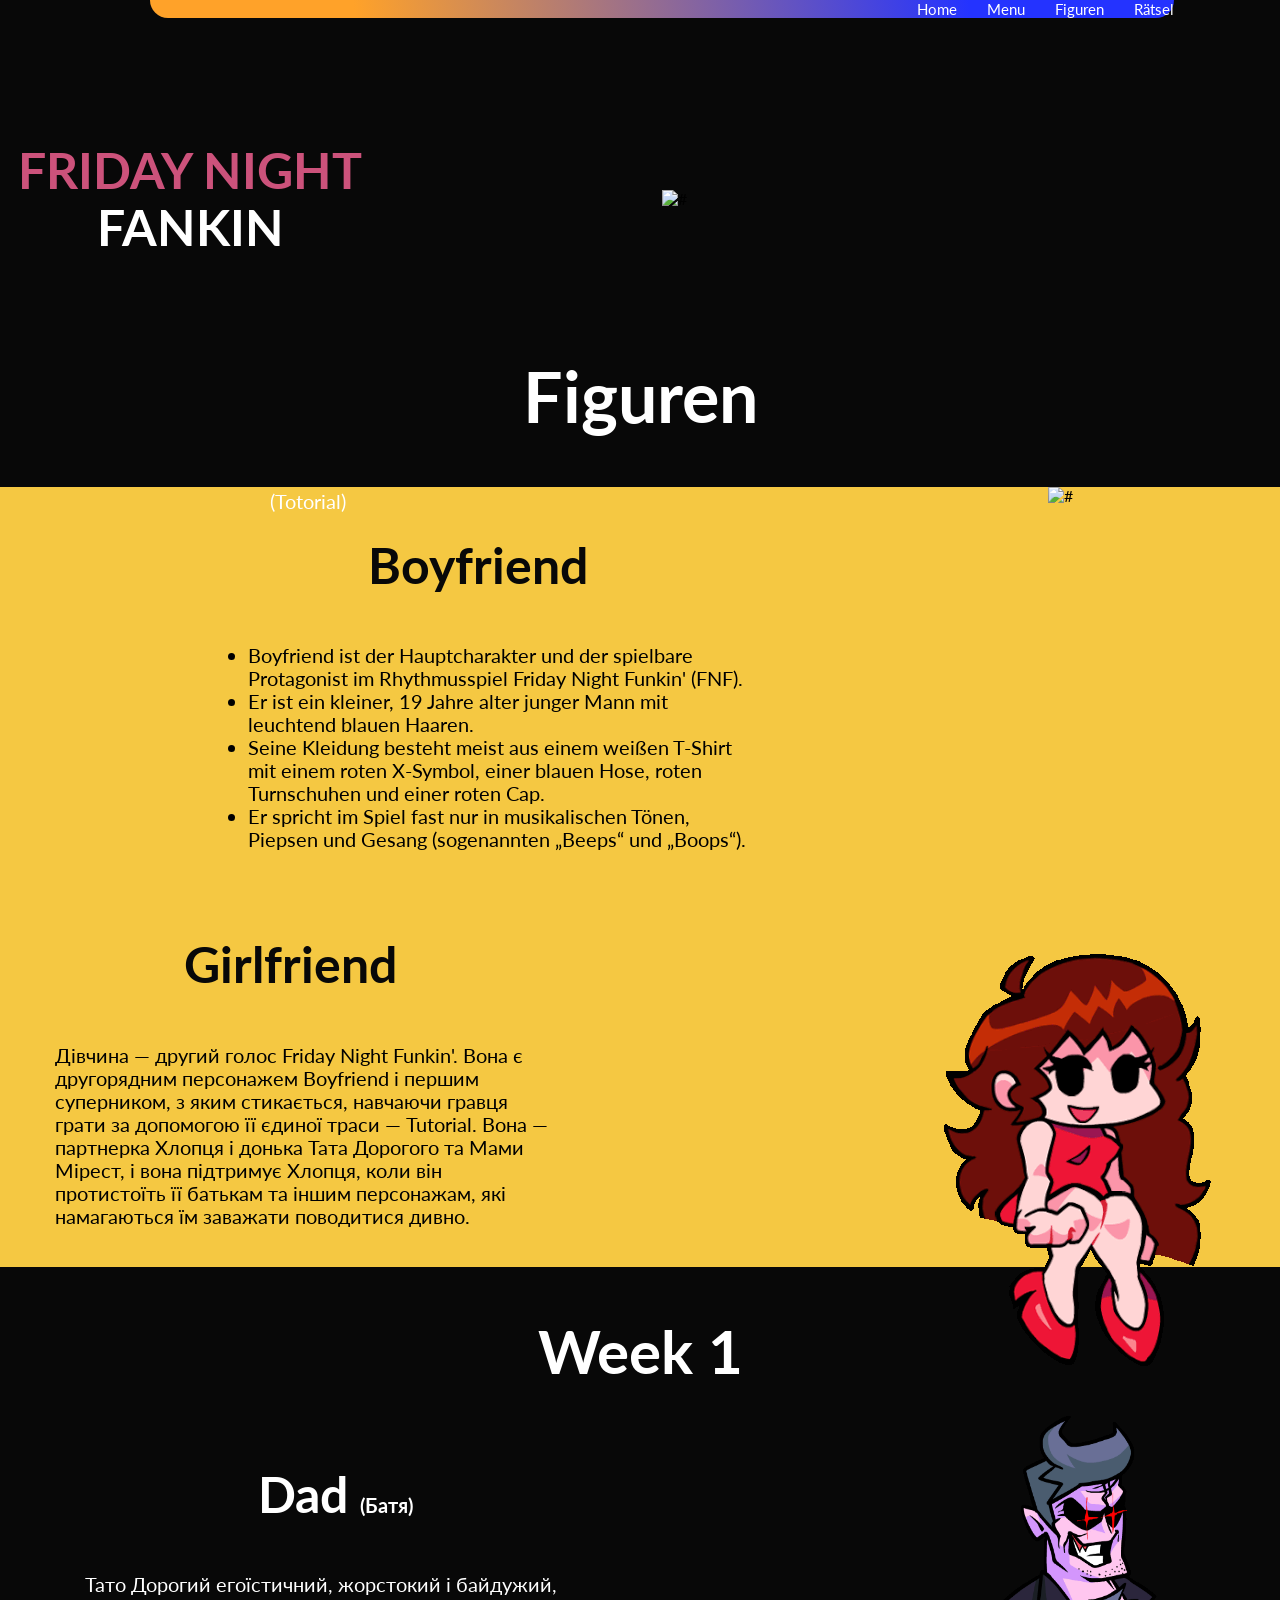
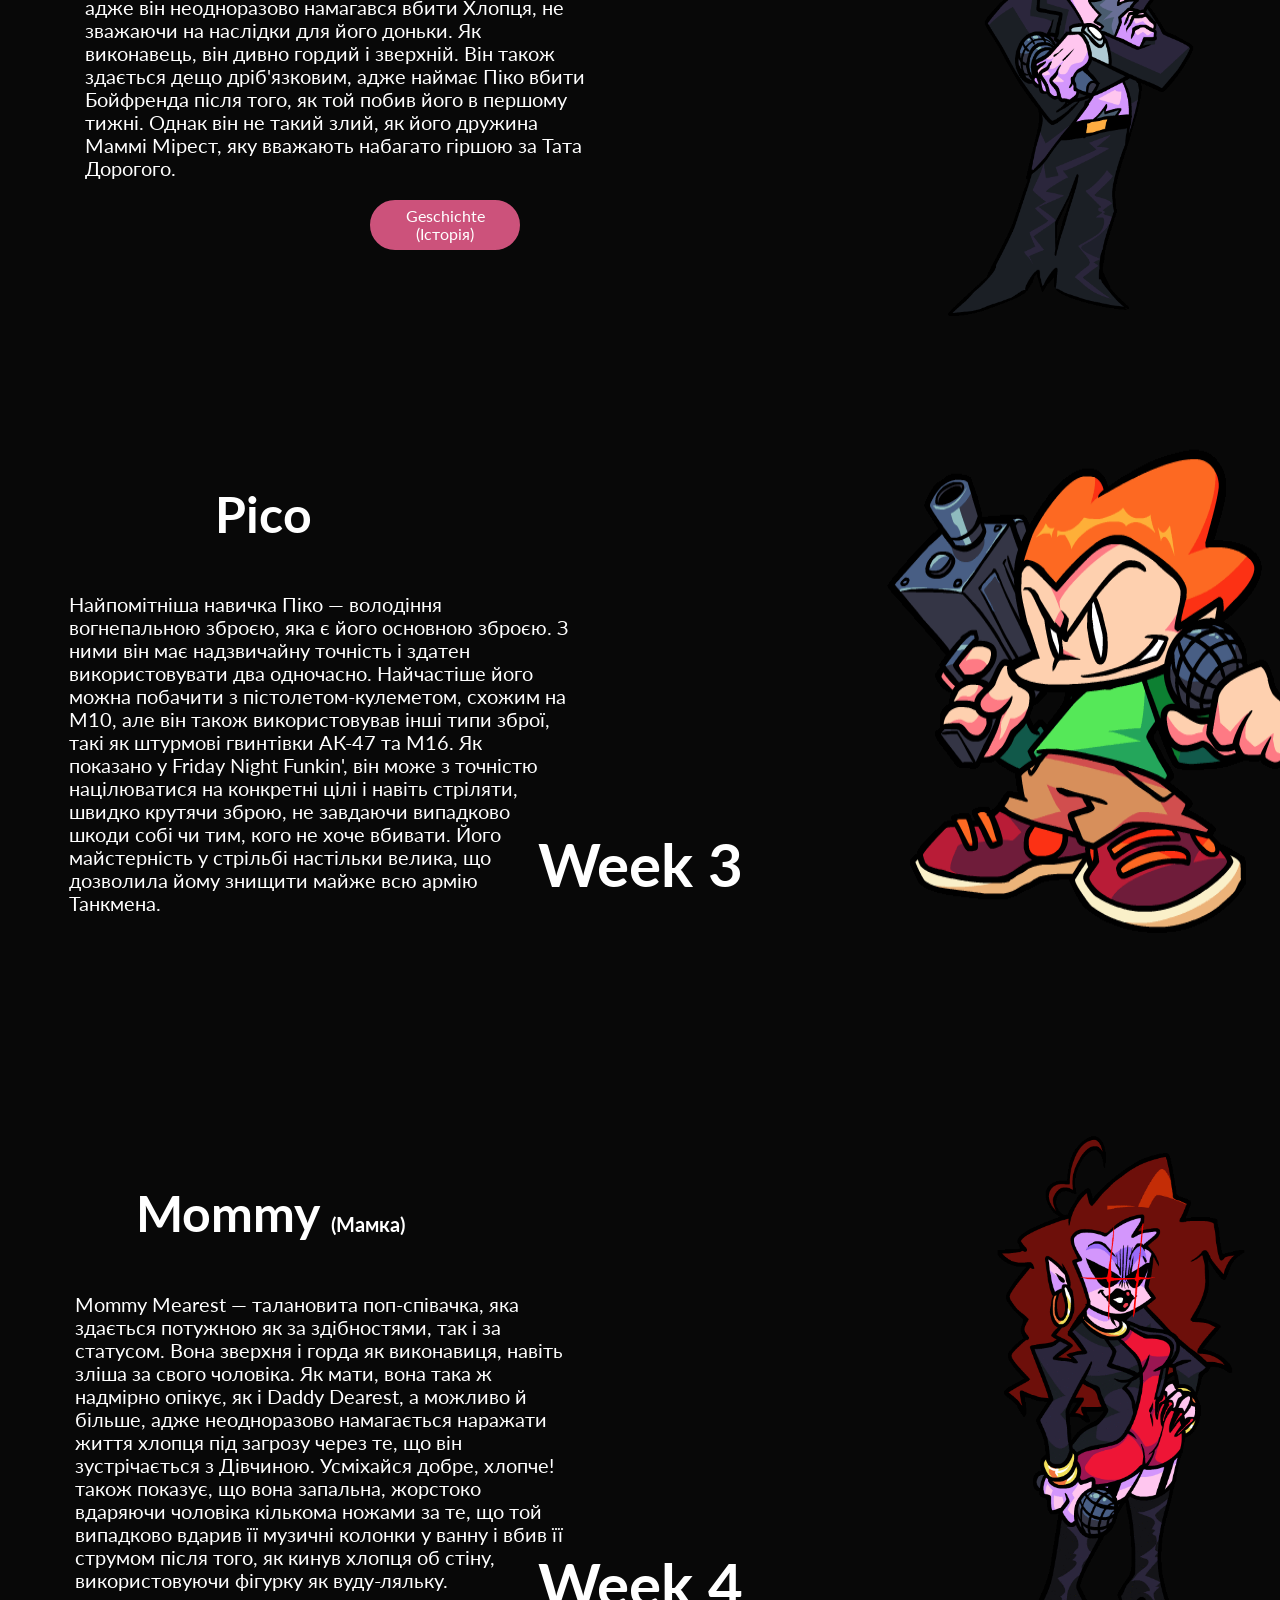
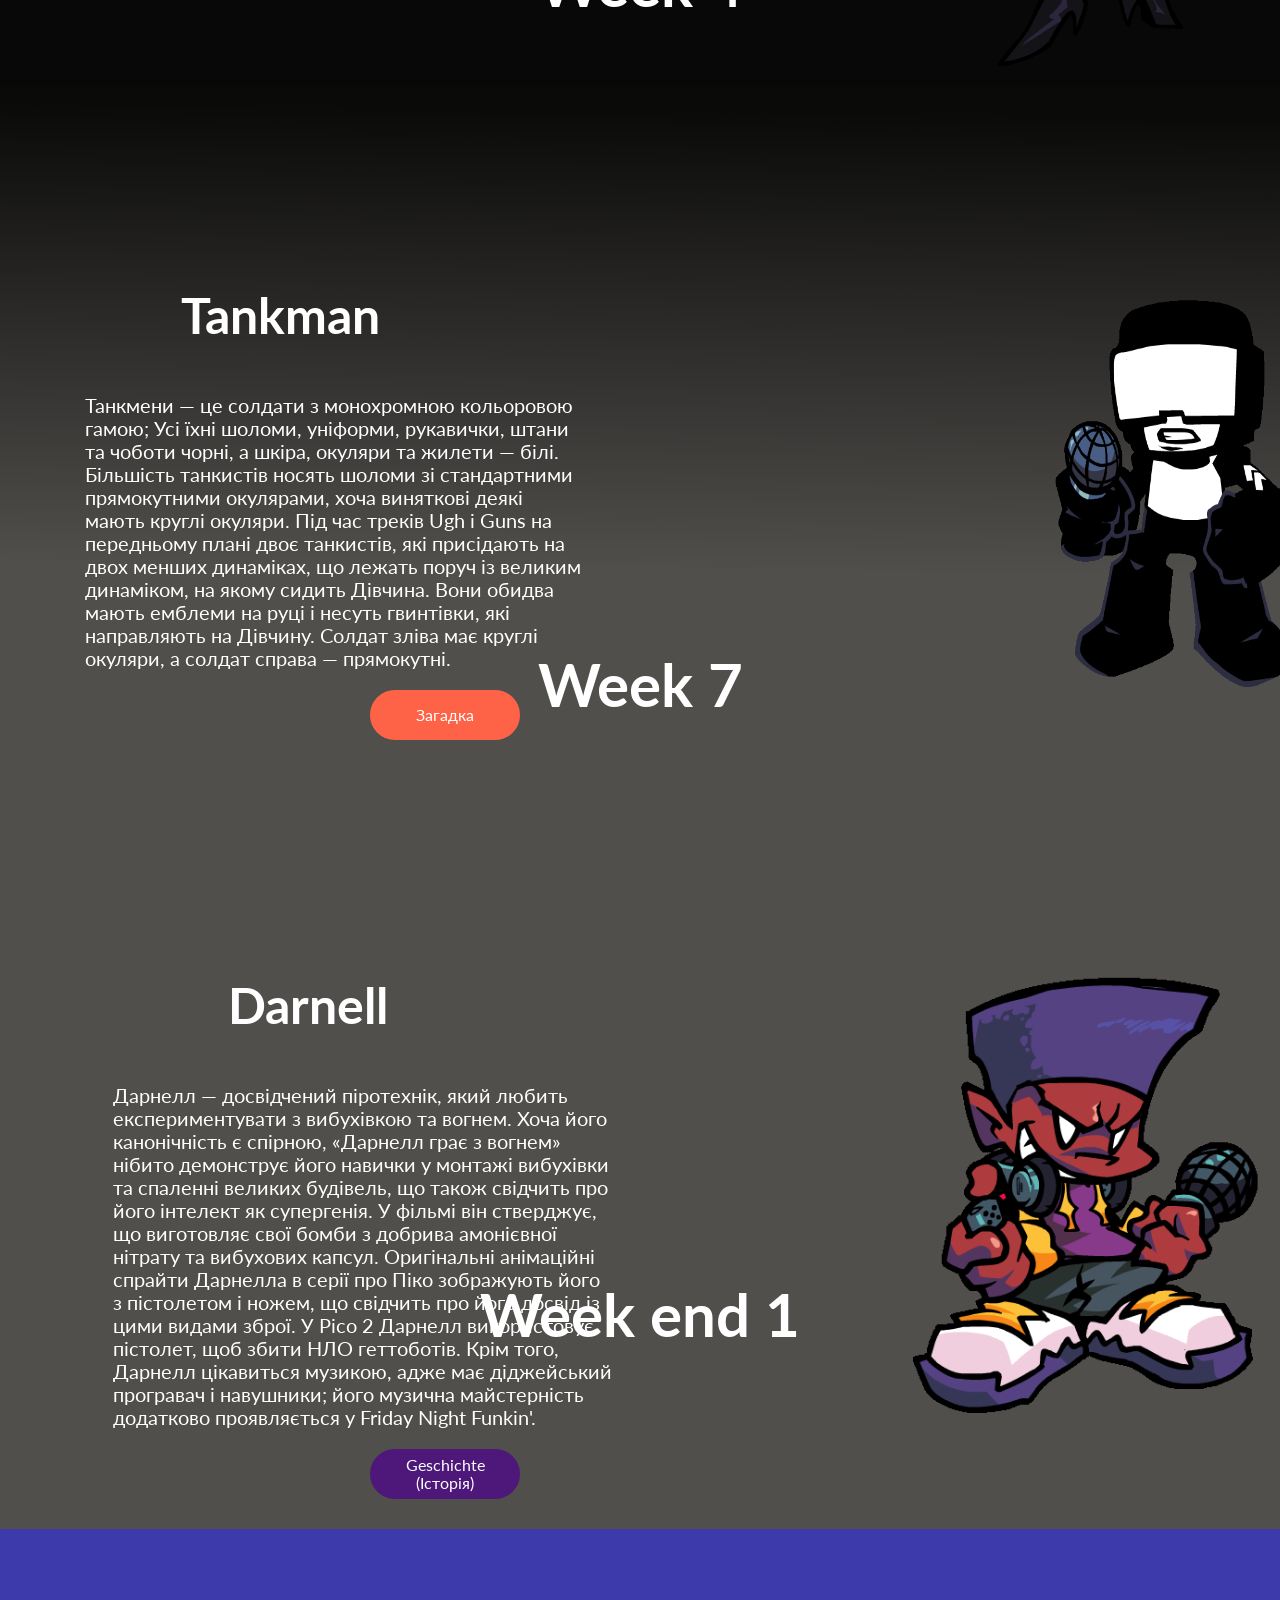
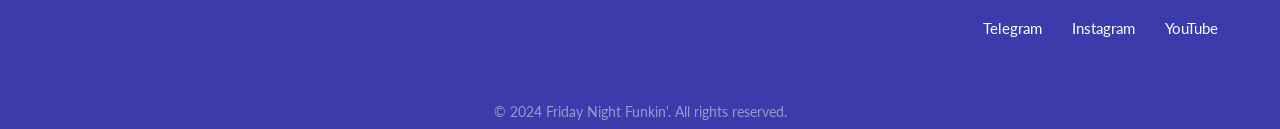
==== commit d00edf05: "FNF" ====
--- a/index.html
+++ b/index.html
@@ -68,7 +68,7 @@
           Tutorial. Вона — партнерка Хлопця і донька Тата Дорогого та Мами Мірест, і вона підтримує
           Хлопця, коли він протистоїть її батькам та іншим персонажам, які намагаються їм заважати поводитися дивно.</p>
       </div>
-      <img src="img/Gfboombox - Girlfriend - Funkipedia, the Friday Night Funkin' wiki_files/300px-GFSpaghettiIdle.gif"
+      <img src="img/300px-GFSpaghettiIdle.gif"
         alt="#">
     </section>
     <h2 class="hh22">Week 1</h2>
@@ -153,17 +153,19 @@
       <img src="img/Darnell_idle.gif" alt="#">
     </section>
 
-    <button class="btn11" id="open4"><img src="	https://cdn-icons-png.flaticon.com/512/513/513192.png" alt="Telafon" width="50px"></button>
+    <button class="btn11" id="open4"><img src="	https://cdn-icons-png.flaticon.com/512/513/513192.png" alt="Telafon"
+        width="50px"></button>
   </header>
 
   <footer>
     <div class="footer">
       <img
-      src="https://thumb.wikimedia.org/wikipedia/en/thumb/d/d2/Friday_Night_Funkin%27_logo.svg/250px-Friday_Night_Funkin%27_logo.svg.png?utm_source=en.wikipedia.org&utm_campaign=parser&utm_content=thumbnail"
-      alt="" width="120px">
+        src="https://thumb.wikimedia.org/wikipedia/en/thumb/d/d2/Friday_Night_Funkin%27_logo.svg/250px-Friday_Night_Funkin%27_logo.svg.png?utm_source=en.wikipedia.org&utm_campaign=parser&utm_content=thumbnail"
+        alt="" width="120px">
       <nav><a href="https://t.me/Atem02">Telegram</a>
-      <a href="https://www.instagram.com/art._.gitar/">Instagram</a>
-      <a href="https://www.youtube.com/@Art-gitar">YouTube</a></nav>
+        <a href="https://www.instagram.com/art._.gitar/">Instagram</a>
+        <a href="https://www.youtube.com/@Art-gitar">YouTube</a>
+      </nav>
       <p>© 2024 Friday Night Funkin'. All rights reserved.</p>
     </div>
   </footer>
@@ -380,7 +382,7 @@
   </div>
 
 
-<div class="modal4" id="modal4">
+  <div class="modal4" id="modal4">
     <button class="butX2" id="close4"><img src="img/x.png" alt="#"></button>
     <h3>Forma</h3>
     <form action="#">
--- a/style.css
+++ b/style.css
@@ -9,7 +9,7 @@
   --color-grau-: #514f4c;
   --color-lila-: rgb(77, 24, 121);
   --color-grin-: chartreuse;
-  --color-blau2-:#33308fba;
+  --color-blau2-: #33308fba;
   --color-blau3-: #3D3AAB;
   --color-hellgrau-: rgba(246, 245, 239, 0.5);
 }
@@ -469,7 +469,7 @@
   height: 65px;
   border-radius: 50px;
   border: solid 3px;
-  border-color:var(--color-blau2-);
+  border-color: var(--color-blau2-);
   background-color: var(--color-blau2-);
   color: var(--color-weiß-);
   transition: 0.6s;
@@ -498,17 +498,17 @@
 
 .footer p {
   position: absolute;
- margin-top: 180px;
-  text-align: center;
-color: var(--color-hellgrau-);
-font-weight: 400;
-font-size: 14px;
-line-height: 118%;
-letter-spacing: 3%;
-}
-
-.footer nav{
-display: flex;
+  margin-top: 180px;
+  text-align: center;
+  color: var(--color-hellgrau-);
+  font-weight: 400;
+  font-size: 14px;
+  line-height: 118%;
+  letter-spacing: 3%;
+}
+
+.footer nav {
+  display: flex;
   justify-content: center;
   align-items: center;
   gap: 30px;
@@ -1156,7 +1156,7 @@
   height: 522px;
   border-radius: 40px;
   background-color: var(--color-blau3-);
- border: solid var(--color-schwarz-);
+  border: solid var(--color-schwarz-);
 }
 
 .butX4 {
@@ -1217,34 +1217,31 @@
   position: relative;
   left: 190px;
   transition: 0.6s;
-font-size: 20px;
-margin-top: 26px;
+  font-size: 20px;
+  margin-top: 26px;
 }
 
 .btn18:hover {
   transform: scale(1.1);
-color: var(--color-weiß-);
-background-color: var(--color-blau3-);
+  color: var(--color-weiß-);
+  background-color: var(--color-blau3-);
 }
 
 .btn17 {
   position: absolute;
   top: 428px;
   left: 480px;
- width: 60px;
- height: 60px;  
- border-radius: 20px;
-background-color: var(--color-weiß-);
-border: solid var(--color-weiß-);
-color: var(--color-blau3-);
-transition: 0.3s;
+  width: 60px;
+  height: 60px;
+  border-radius: 20px;
+  background-color: var(--color-weiß-);
+  border: solid var(--color-weiß-);
+  color: var(--color-blau3-);
+  transition: 0.3s;
 }
 
 .btn17:hover {
   transform: scale(1.1);
-color: var(--color-weiß-);
-background-color: var(--color-blau3-);
-}
-
-
-
+  color: var(--color-weiß-);
+  background-color: var(--color-blau3-);
+}
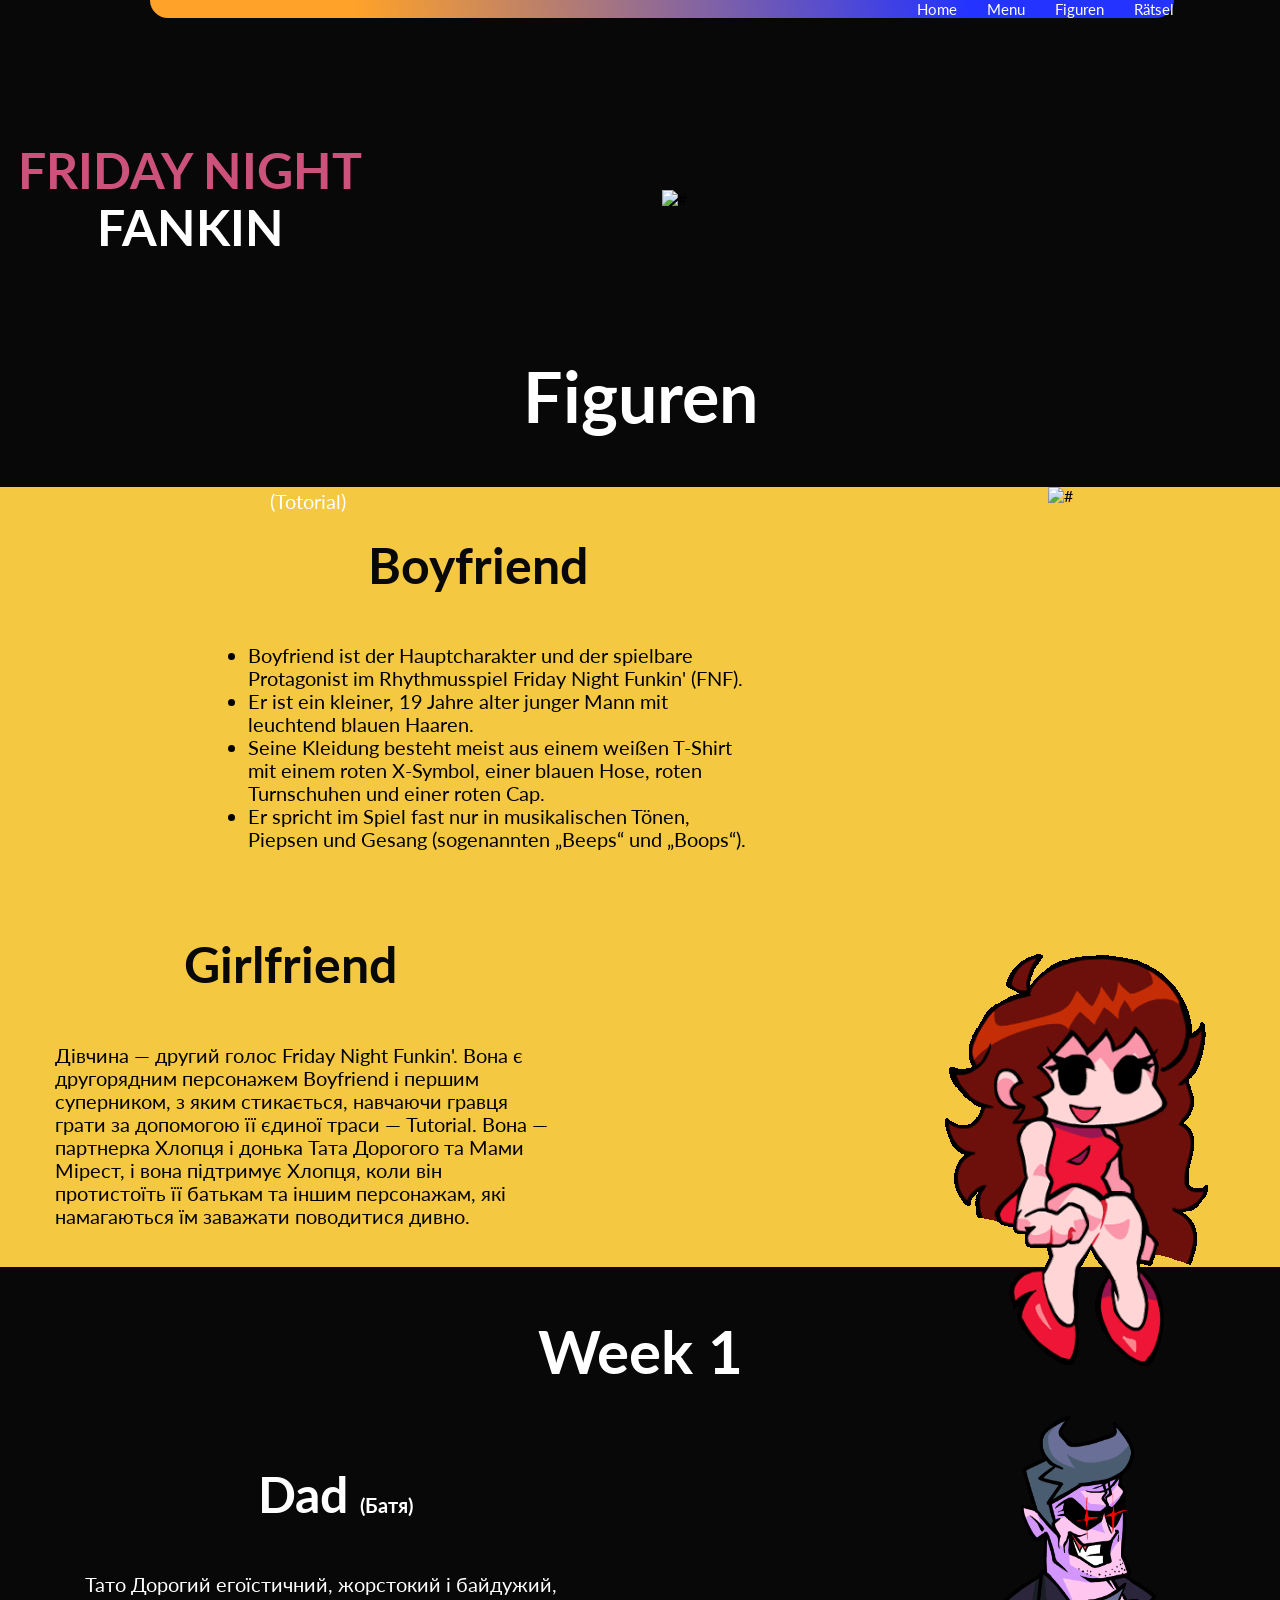
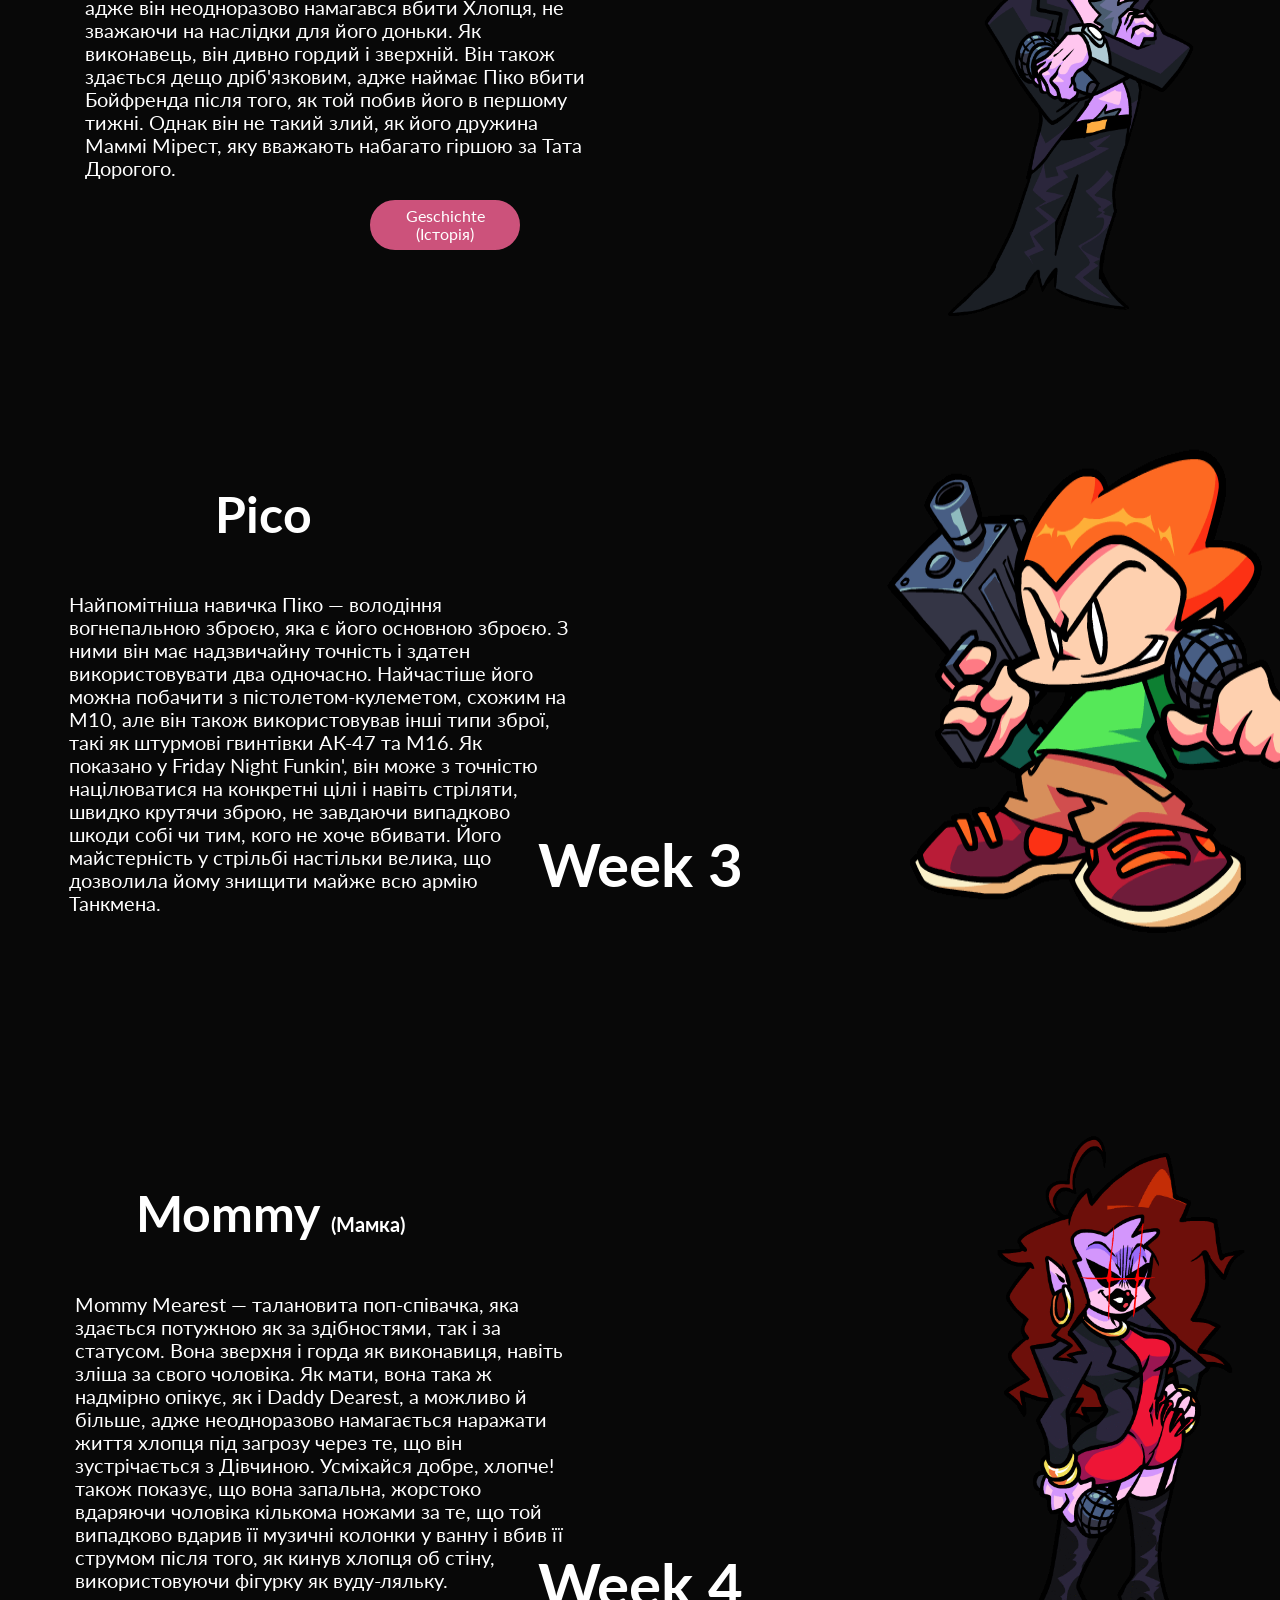
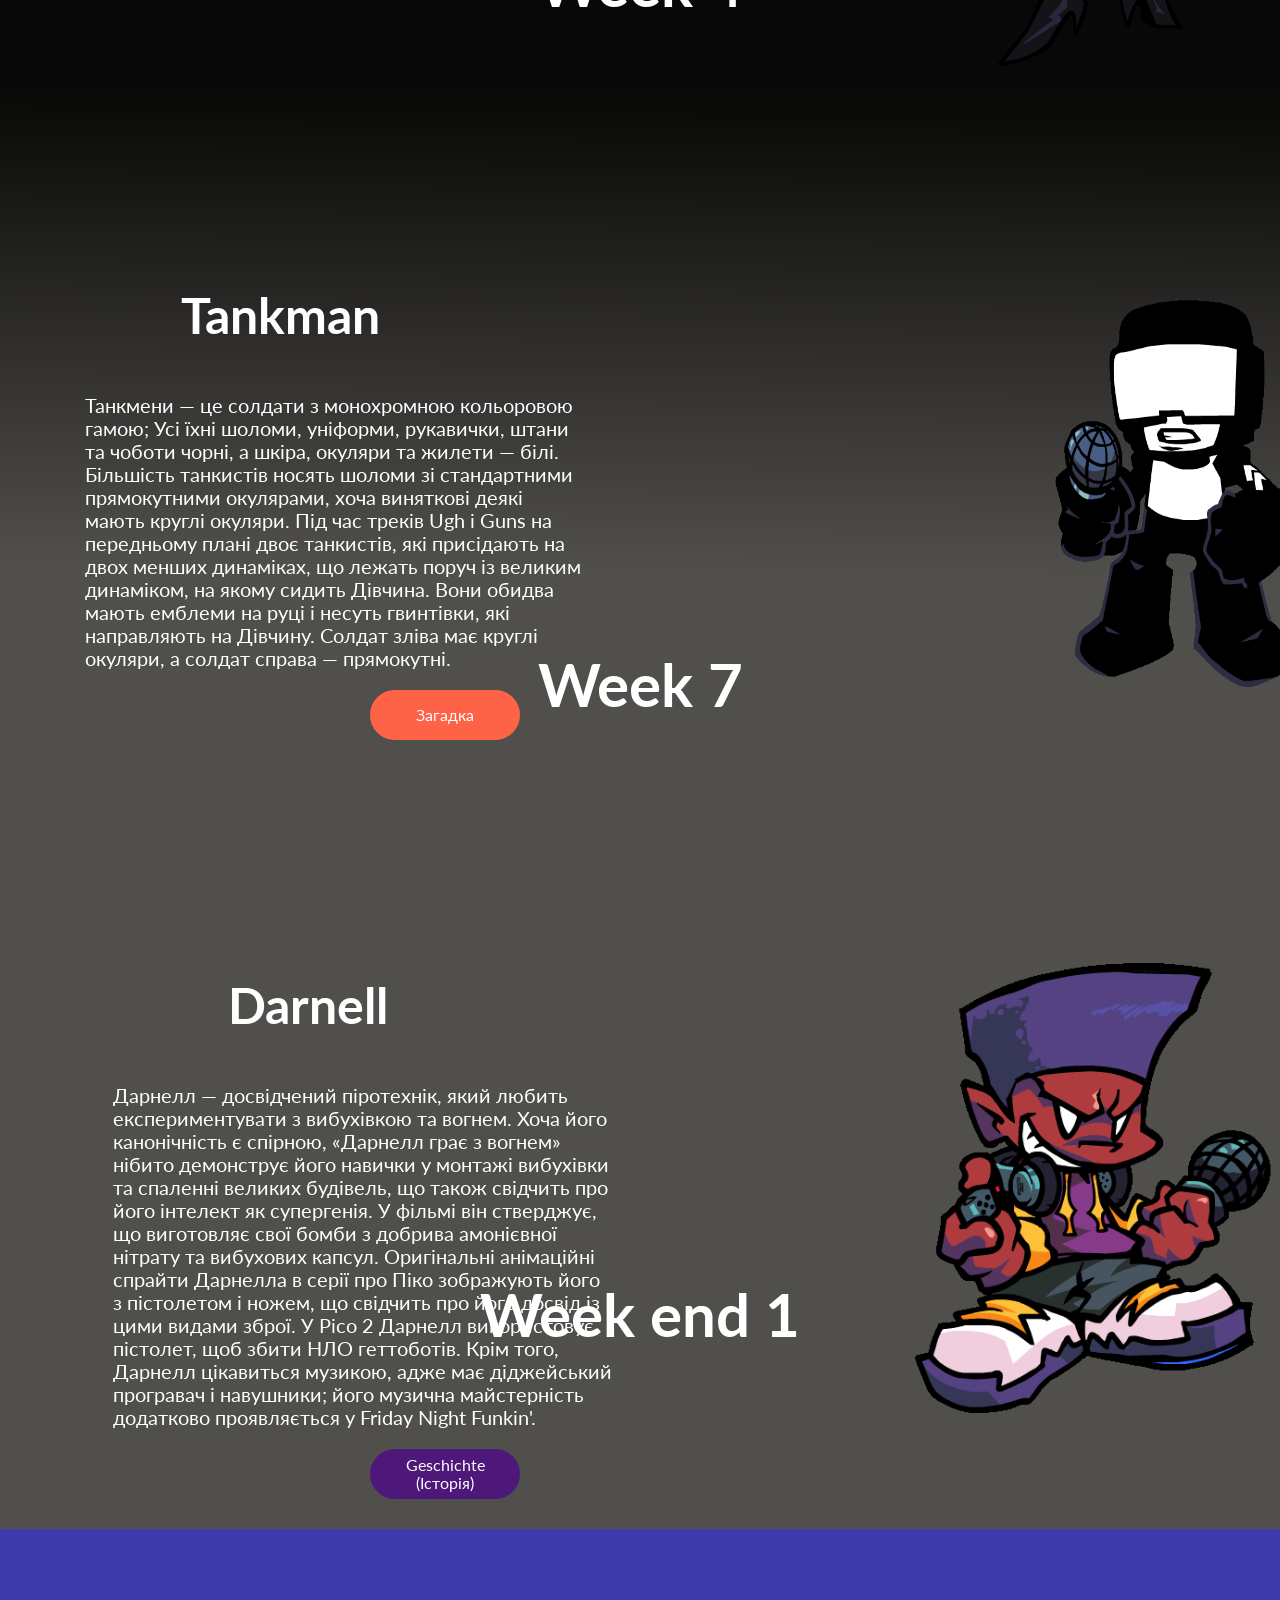
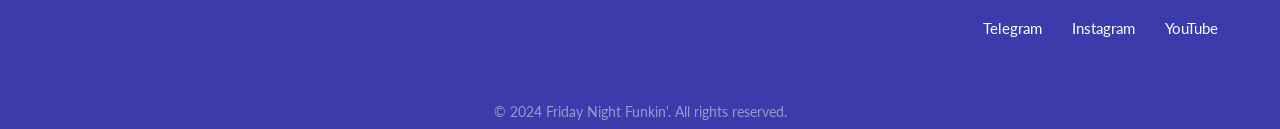
==== commit 275ab2e6: "FNF" ====
--- a/index.html
+++ b/index.html
@@ -68,8 +68,7 @@
           Tutorial. Вона — партнерка Хлопця і донька Тата Дорогого та Мами Мірест, і вона підтримує
           Хлопця, коли він протистоїть її батькам та іншим персонажам, які намагаються їм заважати поводитися дивно.</p>
       </div>
-      <img src="img/300px-GFSpaghettiIdle.gif"
-        alt="#">
+      <img src="img/300px-GFSpaghettiIdle.gif" alt="#">
     </section>
     <h2 class="hh22">Week 1</h2>
     <section class="sec3">
@@ -377,8 +376,28 @@
 
   <div class="modal3" id="modal3">
     <button class="butX2" id="close3"><img src="img/x.png" alt="#"></button>
-    <h3>Загадки</h3>
-    <p></p>
+    <h3>Geschichte</h3>
+    <p>
+      Vor den Ereignissen von Woche 3 engagierte Daddy Dearest Darnell, Nene und Pico, um Boyfriend zu töten. Als Pico
+      die Aufgabe nicht erfüllte, wurde Darnell wütend auf ihn.
+
+      In Woche 5 ist Darnell einer der vielen Zuschauer bei Boyfriends Rap-Battle mit Daddy Dearest und Mommy Mearest im
+      Christmas Mall und tritt im Hintergrund von Cocoa und Eggnog auf.
+
+      Obwohl Darnell in Woche 7 nicht physisch erscheint, ist er einer der Auftragskiller, die angeheuert wurden, um
+      Boyfriends Leiche zu finden und zu bestätigen, dass er tot ist. Als Darnell entdeckt, dass er noch lebt, ist er
+      sehr glücklich, da er die Gelegenheit hat, seinen Auftrag zu beenden und Boyfriend zu töten. [7] Pico verschont
+      und rettet Boyfriend jedoch. Deshalb zahlt Daddy Dearest keinem der Auftragskiller, was Darnell und Nene in eine
+      finanzielle Krise bringt und sie zur Rache veranlasst. [5]
+
+      Während Wochenende 1 sprüht Darnell eine Wand an, nachdem er und Nene A-Bot auseinandergebaut hatten, um Teile von
+      ihm zu verkaufen und mit seiner Hydraulikflüssigkeit einige nahegelegene Gebäude niederzubrennen. [8] Pico trifft
+      auf sie und wird zu einem Rap-Battle gegen Darnell herausgefordert, wobei Nene zusieht. Während 2hot wirft Darnell
+      auch Sprühdosenbomben auf Pico, die letzterer abschießt. Nach dem Rappen bereiten sich Darnell und Pico darauf
+      vor, sich gegenseitig anzugreifen, aber Pico hat keine Munition mehr und Darnells Feuerzeug ist leer. Stattdessen
+      regeln sie die Sache mit einem Faustkampf, der zunehmend gewalttätig wird, bis die beiden sich versöhnen und ihre
+      Freundschaft retten. Sie gehen glücklich gemeinsam davon, bevor sie mit ihren Verletzungen zu Boden fallen.
+    </p>
   </div>
 
 
@@ -394,9 +413,6 @@
       <button type="button" class="btn18">Send</button>
     </form>
   </div>
-
-
-
   <script src="main.js"></script>
 </body>
 
--- a/style.css
+++ b/style.css
@@ -1114,7 +1114,31 @@
   height: 522px;
   border-radius: 40px;
   background-color: var(--color-lila-);
-}
+  overflow: auto;
+}
+
+/* товщина скролбара */
+.modal3::-webkit-scrollbar {
+  width: 8px;
+}
+
+/* фон скролбара */
+.modal3::-webkit-scrollbar-track {
+  background: var(--color-lila-);
+  border-radius: 50px;
+}
+
+/* повзунок */
+.modal3::-webkit-scrollbar-thumb {
+  background: #888;
+  border-radius: 10px;
+}
+
+/* повзунок при наведенні */
+.modal3::-webkit-scrollbar-thumb:hover {
+  background: #555;
+}
+
 
 .butX3 {
   background: none;
